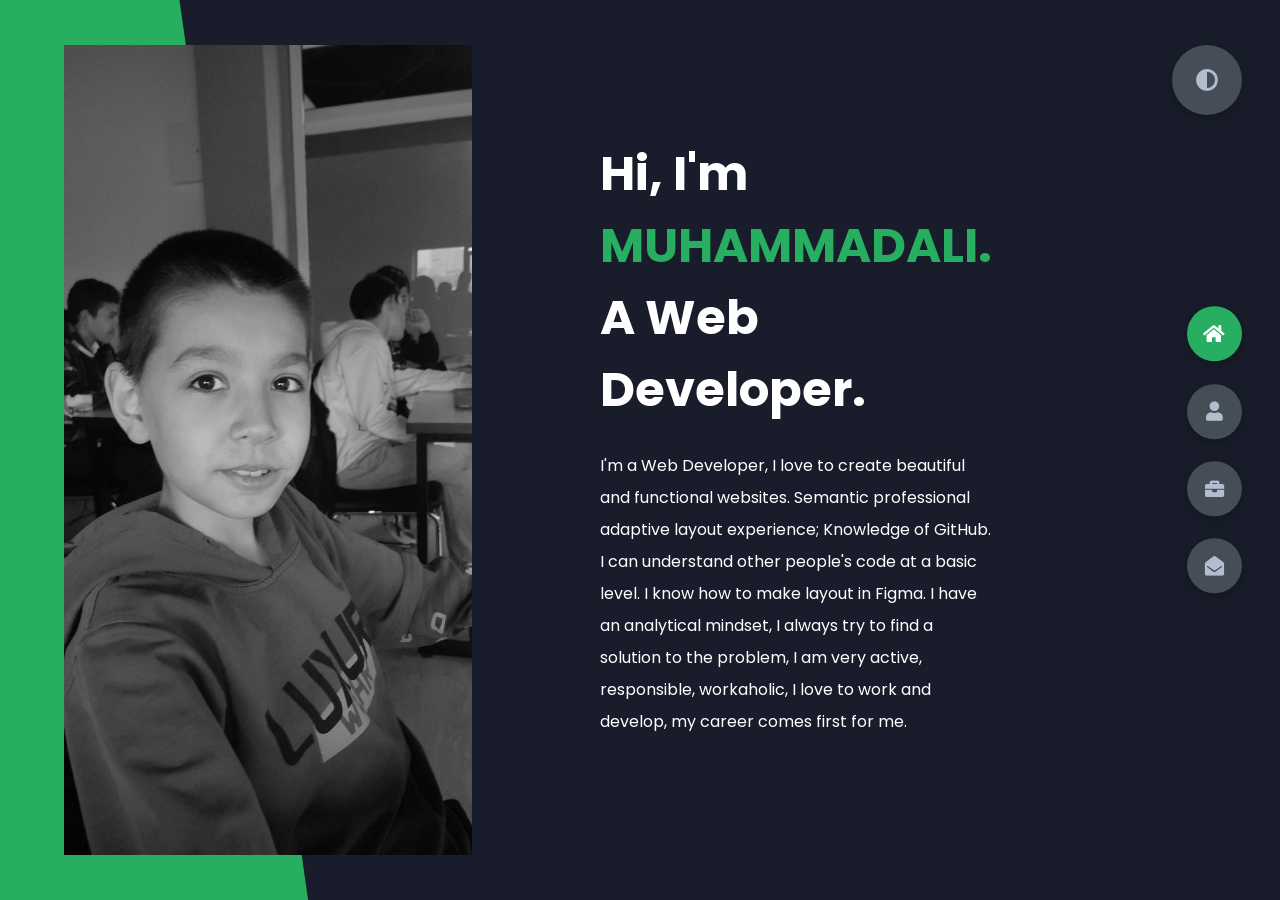
==== index.html @ 75245e11 "my project" ====
<!DOCTYPE html>
<html lang="en">
<head>
    <meta charset="UTF-8">
    <meta http-equiv="X-UA-Compatible" content="IE=edge">
    <meta name="viewport" content="width=device-width, initial-scale=1.0">
    <title>Portfolio</title>
    <link rel="stylesheet" href="styles/styles.css">
    <link rel="preconnect" href="https://fonts.googleapis.com">
    <link rel="preconnect" href="https://fonts.gstatic.com" crossorigin>
    <link rel="stylesheet" href="https://cdnjs.cloudflare.com/ajax/libs/font-awesome/5.15.4/css/all.min.css" integrity="sha512-1ycn6IcaQQ40/MKBW2W4Rhis/DbILU74C1vSrLJxCq57o941Ym01SwNsOMqvEBFlcgUa6xLiPY/NS5R+E6ztJQ==" crossorigin="anonymous" referrerpolicy="no-referrer" />
    <link href="https://fonts.googleapis.com/css2?family=Poppins:wght@400;500;600;700;800&display=swap" rel="stylesheet">
    <link rel="shortcut icon" href="[data-uri]" type="image/x-icon">
</head>
<body class="main-content">
    <header class="container header active" id="home">
        <div class="header-content">
            <div class="left-header">
                <div class="h-shape"></div>
                <div class="image">
                    <img src="./img/myphoto.jpg" alt="My Picture">
                </div>
            </div>
            <div class="right-header">
                <h1 class="name">
                    Hi, I'm <span>MUHAMMADALI.</span>
                    A Web Developer.
                </h1>
                <p>
                    I'm a Web Developer, I love to create beautiful and functional websites.
                    Semantic professional adaptive layout experience; Knowledge of GitHub. I can understand other people's code at a basic level. I know how to make layout in Figma. I have an analytical mindset, I always try to find a solution to the problem, I am very active, responsible, workaholic, I love to work and develop, my career comes first for me.
                </p>
                <!-- <div class="btn-con">
                    <a href="./pdf/Sunnatbek Yusupov CV.docx" class="main-btn">
                        <span class="btn-text">Download CV</span>
                        <span class="btn-icon"><i class="fas fa-download"></i></span>
                    </a>
                </div> -->
            </div>
        </div>
    </header>
    <main>
        <section class="container about" id="about">
            <div class="main-title">
                <h2>About <span>me</span><span class="bg-text">my stats</span></h2>
            </div>
            <div class="about-stats">
                <h4 class="stat-title">My Skills</h4>
                <div class="progress-bars">
                    <div class="progress-bar">
                        <p class="prog-title">html5</p>
                        <div class="progress-con">
                            <p class="prog-text">90%</p>
                            <div class="progress">
                                <span class="html"></span>
                            </div>
                        </div>
                    </div>
                    <div class="progress-bar">
                        <p class="prog-title">css</p>
                        <div class="progress-con">
                            <p class="prog-text">95%</p>
                            <div class="progress">
                                <span class="css"></span>
                            </div>
                        </div>
                    </div>
                    <div class="progress-bar">
                        <p class="prog-title">scss3</p>
                        <div class="progress-con">
                            <p class="prog-text">75%</p>
                            <div class="progress">
                                <span class="js"></span>
                            </div>
                        </div>
                    </div>
                    <div class="progress-bar">
                        <p class="prog-title">Tailwind</p>
                        <div class="progress-con">
                            <p class="prog-text">75%</p>
                            <div class="progress">
                                <span class="react"></span>
                            </div>
                        </div>
                    </div>
                    <div class="progress-bar">
                        <p class="prog-title">Bootstrap</p>
                        <div class="progress-con">
                            <p class="prog-text">87%</p>
                            <div class="progress">
                                <span class="node"></span>
                            </div>
                        </div>
                    </div>
                    <div class="progress-bar">
                        <p class="prog-title">JavaScript</p>
                        <div class="progress-con">
                            <p class="prog-text">70%</p>
                            <div class="progress">
                                <span class="python"></span>
                            </div>
                        </div>
                    </div>
                </div>
            </div>            
        </section>

        
        <section class="container" id="portfolio">
            <div class="main-title">
                <h2>My <span>Portfolio</span><span class="bg-text">My Work</span></h2>
            </div>
            <p class="port-text">
                Here is some of my work that I've done in various programming languages.
            </p>
            <div class="portfolios">
                <div class="portfolio-item">
                    <div class="image">
                        <img src="./img/Screenshot_1.png" alt="">
                    </div>
                    <div class="hover-items">
                        <h3>Project Source</h3>
                        <div class="icons">
                            <a href="https://github.com/Muhammadali522/1-lesson" class="icon" target="_blank">
                                <i class="fab fa-github"></i>
                            </a>
                            <a href="https://muhammadali522.github.io/1-lesson/" class="icon" target="_blank">
                                <i class="fab fa-chrome"></i>
                            </a>
                        </div>
                    </div>
                </div>
                <div class="portfolio-item">
                    <div class="image">
                        <img src="./img/Screenshot_2.png" alt="">
                    </div>
                    <div class="hover-items">
                        <h3>Project Source</h3>
                        <div class="icons">
                            <a href="https://github.com/Muhammadali522/2-lesson" class="icon" target="_blank">
                                <i class="fab fa-github"></i>
                            </a>
                            <a href="https://muhammadali522.github.io/2-lesson/" class="icon" target="_blank">
                                <i class="fab fa-chrome"></i>
                            </a>
                        </div>
                    </div>
                </div>
                <div class="portfolio-item">
                    <div class="image">
                        <img src="./img/Screenshot_3.png" alt="">
                    </div>
                    <div class="hover-items">
                        <h3>Project Source</h3>
                        <div class="icons">
                            <a href="https://github.com/Muhammadali522/4-lesson" class="icon" target="_blank">
                                <i class="fab fa-github"></i>
                            </a>
                            <a href="https://muhammadali522.github.io/4-lesson/" class="icon" target="_blank">
                                <i class="fab fa-chrome"></i>
                            </a>
                        </div>
                    </div>
                </div>
                <div class="portfolio-item">
                    <div class="image">
                        <img src="./img/Screenshot_4.png" alt="">
                    </div>
                    <div class="hover-items">
                        <h3>Project Source</h3>
                        <div class="icons">
                            <a href="https://github.com/Muhammadali522/6-lesson" class="icon" target="_blank">
                                <i class="fab fa-github"></i>
                            </a>
                            <a href="https://muhammadali522.github.io/6-lesson/" class="icon" target="_blank">
                                <i class="fab fa-chrome"></i>
                            </a>
                        </div>
                    </div>
                </div>
                <div class="portfolio-item">
                    <div class="image">
                        <img src="./img/Screenshot_5.png" alt="">
                    </div>
                    <div class="hover-items">
                        <h3>Project Source</h3>
                        <div class="icons">
                            <a href="https://github.com/Muhammadali522/7-lesson" class="icon" target="_blank">
                                <i class="fab fa-github"></i>
                            </a>
                            <a href="https://muhammadali522.github.io/7-lesson/" class="icon" target="_blank">
                                <i class="fab fa-chrome"></i>
                            </a>
                        </div>
                    </div>
                </div>
                <div class="portfolio-item">
                    <div class="image">
                        <img src="./img/Screenshot_6.png" alt="">
                    </div>
                    <div class="hover-items">
                        <h3>Project Source</h3>
                        <div class="icons">
                            <a href="https://github.com/muhammadali522/8-lesson" class="icon" target="_blank">
                                <i class="fab fa-github"></i>
                            </a>
                            <a href="https://muhammadali522.github.io/8-lesson/" class="icon" target="_blank">
                                <i class="fab fa-chrome"></i>
                            </a>
                        </div>
                    </div>
                </div>
                <div class="portfolio-item">
                    <div class="image">
                        <img src="./img/Screenshot_7.png" alt="">
                    </div>
                    <div class="hover-items">
                        <h3>Project Source</h3>
                        <div class="icons">
                            <a href="https://github.com/muhammadali522/9-lesson" class="icon" target="_blank">
                                <i class="fab fa-github"></i>
                            </a>
                            <a href="https://muhammadali522.github.io/9-lesson/" class="icon" target="_blank">
                                <i class="fab fa-chrome"></i>
                            </a>
                        </div>
                    </div>
                </div>
                <div class="portfolio-item">
                    <div class="image">
                        <img src="./img/Screenshot_8.png" alt="">
                    </div>
                    <div class="hover-items">
                        <h3>Project Source</h3>
                        <div class="icons">
                            <a href="https://github.com/muhammadali522/11-lesson" class="icon" target="_blank">
                                <i class="fab fa-github"></i>
                            </a>
                            <a href="https://muhammadali522.github.io/11-lesson/" class="icon" target="_blank">
                                <i class="fab fa-chrome"></i>
                            </a>
                        </div>
                    </div>
                </div>
                <div class="portfolio-item">
                    <div class="image">
                        <img src="./img/Screenshot_9.png" alt="">
                    </div>
                    <div class="hover-items">
                        <h3>Project Source</h3>
                        <div class="icons">
                            <a href="https://github.com/muhammadali522/2.3--lesson" class="icon" target="_blank">
                                <i class="fab fa-github"></i>
                            </a>
                            <a href="https://muhammadali522.github.io/2.3--lesson/" class="icon" target="_blank">
                                <i class="fab fa-chrome"></i>
                            </a>
                        </div>
                    </div>
                </div>
                <div class="portfolio-item">
                    <div class="image">
                        <img src="img/Screenshot_10.png" alt="">
                    </div>
                    <div class="hover-items">
                        <h3>Project Source</h3>
                        <div class="icons">
                            <a href="https://github.com/muhammadali522/2.4-lesson" class="icon" target="_blank">
                                <i class="fab fa-github"></i>
                            </a>
                            <a href="https://muhammadali522.github.io/2.4-lesson/" class="icon" target="_blank">
                                <i class="fab fa-chrome"></i>
                            </a>
                        </div>
                    </div>
                </div>
                
                <div class="portfolio-item">
                    <div class="image">
                        <img src="./img/Screenshot_11.png" alt="">
                    </div>
                    <div class="hover-items">
                        <h3>Project Source</h3>
                        <div class="icons">
                            <a href="https://github.com/muhammadali522/2.7-lesson" class="icon" target="_blank">
                                <i class="fab fa-github"></i>
                            </a>
                            <a href="https://muhammadali522.github.io/2.7-lesson/" class="icon" target="_blank">
                                <i class="fab fa-chrome"></i>
                            </a>
                        </div>
                    </div>
                </div>
                
                <div class="portfolio-item">
                    <div class="image">
                        <img src="./img/Screenshot_12.png" alt="">
                    </div>
                    <div class="hover-items">
                        <h3>Project Source</h3>
                        <div class="icons">
                            <a href="https://github.com/muhammadali522/2.9-lesson" class="icon" target="_blank">
                                <i class="fab fa-github"></i>
                            </a>
                            <a href="https://muhammadali522.github.io/2.9-lesson/" class="icon" target="_blank">
                                <i class="fab fa-chrome"></i>
                            </a>
                        </div>
                    </div>
                </div>
                
                <div class="portfolio-item">
                    <div class="image">
                        <img src="./img/Screenshot_13.png" alt="">
                    </div>
                    <div class="hover-items">
                        <h3>Project Source</h3>
                        <div class="icons">
                            <a href="https://github.com/muhammadali522/2.11-lesson" class="icon" target="_blank">
                                <i class="fab fa-github"></i>
                            </a>
                            <a href="https://muhammadali522.github.io/2.11-lesson/" class="icon" target="_blank">
                                <i class="fab fa-chrome"></i>
                            </a>
                        </div>
                    </div>
                </div>
                
                <div class="portfolio-item">
                    <div class="image">
                        <img src="./img/Screenshot_14.png" alt="">
                    </div>
                    <div class="hover-items">
                        <h3>Project Source</h3>
                        <div class="icons">
                            <a href="https://github.com/BotirovAli15/1-vazifa" class="icon" target="_blank">
                                <i class="fab fa-github"></i>
                            </a>
                            <a href="https://botirovali15.github.io/1-vazifa/" class="icon" target="_blank">
                                <i class="fab fa-chrome"></i>
                            </a>
                        </div>
                    </div>
                </div> 

                <div class="portfolio-item">
                    <div class="image">
                        <img src="./img/Screenshot_15.png" alt="">
                    </div>
                    <div class="hover-items">
                        <h3>Project Source</h3>
                        <div class="icons">
                            <a href="https://github.com/BotirovAli15/2-vazifa" class="icon" target="_blank">
                                <i class="fab fa-github"></i>
                            </a>
                            <a href="https://botirovali15.github.io/2-vazifa/" class="icon" target="_blank">
                                <i class="fab fa-chrome"></i>
                            </a>
                        </div>
                    </div>
                </div> 

                <div class="portfolio-item">
                    <div class="image">
                        <img src="./img/Screenshot_16.png" alt="">
                    </div>
                    <div class="hover-items">
                        <h3>Project Source</h3>
                        <div class="icons">
                            <a href="https://github.com/BotirovAli15/3-vazifa" class="icon" target="_blank">
                                <i class="fab fa-github"></i>
                            </a>
                            <a href="https://botirovali15.github.io/3-vazifa/" class="icon" target="_blank">
                                <i class="fab fa-chrome"></i>
                            </a>
                        </div>
                    </div>
                </div> 

                <div class="portfolio-item">
                    <div class="image">
                        <img src="./img/Screenshot_17.png" alt="">
                    </div>
                    <div class="hover-items">
                        <h3>Project Source</h3>
                        <div class="icons">
                            <a href="https://github.com/BotirovAli15/4-vazifa" class="icon" target="_blank">
                                <i class="fab fa-github"></i>
                            </a>
                            <a href="https://botirovali15.github.io/4-vazifa/" class="icon" target="_blank">
                                <i class="fab fa-chrome"></i>
                            </a>
                        </div>
                    </div>
                </div> 

                <div class="portfolio-item">
                    <div class="image">
                        <img src="./img/Screenshot_18.png" alt="">
                    </div>
                    <div class="hover-items">
                        <h3>Project Source</h3>
                        <div class="icons">
                            <a href="https://github.com/BotirovAli15/5-vazifa" class="icon" target="_blank">
                                <i class="fab fa-github"></i>
                            </a>
                            <a href="https://botirovali15.github.io/5-vazifa/" class="icon" target="_blank">
                                <i class="fab fa-chrome"></i>
                            </a>
                        </div>
                    </div>
                </div> 

                <div class="portfolio-item">
                    <div class="image">
                        <img src="./img/Screenshot_19.png" alt="">
                    </div>
                    <div class="hover-items">
                        <h3>Project Source</h3>
                        <div class="icons">
                            <a href="https://github.com/BotirovAli15/6-vazifa" class="icon" target="_blank">
                                <i class="fab fa-github"></i>
                            </a>
                            <a href="https://botirovali15.github.io/6-vazifa/" class="icon" target="_blank">
                                <i class="fab fa-chrome"></i>
                            </a>
                        </div>
                    </div>
                </div> 

                <div class="portfolio-item">
                    <div class="image">
                        <img src="./img/Screenshot_20.png" alt="">
                    </div>
                    <div class="hover-items">
                        <h3>Project Source</h3>
                        <div class="icons">
                            <a href="https://github.com/BotirovAli15/7-vazifa" class="icon" target="_blank">
                                <i class="fab fa-github"></i>
                            </a>
                            <a href="https://botirovali15.github.io/7-vazifa/" class="icon" target="_blank">
                                <i class="fab fa-chrome"></i>
                            </a>
                        </div>
                    </div>
                </div> 

                <div class="portfolio-item">
                    <div class="image">
                        <img src="./img/Screenshot_21.png" alt="">
                    </div>
                    <div class="hover-items">
                        <h3>Project Source</h3>
                        <div class="icons">
                            <a href="https://github.com/BotirovAli15/8-vazifa" class="icon" target="_blank">
                                <i class="fab fa-github"></i>
                            </a>
                            <a href="https://botirovali15.github.io/8-vazifa/" class="icon" target="_blank">
                                <i class="fab fa-chrome"></i>
                            </a>
                        </div>
                    </div>
                </div> 

                <div class="portfolio-item">
                    <div class="image">
                        <img src="./img/Screenshot_22.png" alt="">
                    </div>
                    <div class="hover-items">
                        <h3>Project Source</h3>
                        <div class="icons">
                            <a href="https://github.com/BotirovAli15/9-vazifa" class="icon" target="_blank">
                                <i class="fab fa-github"></i>
                            </a>
                            <a href="https://botirovali15.github.io/9-vazifa/" class="icon" target="_blank">
                                <i class="fab fa-chrome"></i>
                            </a>
                        </div>
                    </div>
                </div> 

                <div class="portfolio-item">
                    <div class="image">
                        <img src="./img/Screenshot_23.png" alt="">
                    </div>
                    <div class="hover-items">
                        <h3>Project Source</h3>
                        <div class="icons">
                            <a href="https://github.com/BotirovAli15/10-vazifa" class="icon" target="_blank">
                                <i class="fab fa-github"></i>
                            </a>
                            <a href="https://botirovali15.github.io/10-vazifa/" class="icon" target="_blank">
                                <i class="fab fa-chrome"></i>
                            </a>
                        </div>
                    </div>
                </div> 

                <div class="portfolio-item">
                    <div class="image">
                        <img src="./img/Screenshot_24.png" alt="">
                    </div>
                    <div class="hover-items">
                        <h3>Project Source</h3>
                        <div class="icons">
                            <a href="https://github.com/BotirovAli15/11-vazifa" class="icon" target="_blank">
                                <i class="fab fa-github"></i>
                            </a>
                            <a href="https://botirovali15.github.io/11-vazifa/" class="icon" target="_blank">
                                <i class="fab fa-chrome"></i>
                            </a>
                        </div>
                    </div>
                </div> 

                <div class="portfolio-item">
                    <div class="image">
                        <img src="./img/Screenshot_25.png" alt="">
                    </div>
                    <div class="hover-items">
                        <h3>Project Source</h3>
                        <div class="icons">
                            <a href="https://github.com/BotirovAli15/12-vazifa" class="icon" target="_blank">
                                <i class="fab fa-github"></i>
                            </a>
                            <a href="https://botirovali15.github.io/12-vazifa/" class="icon" target="_blank">
                                <i class="fab fa-chrome"></i>
                            </a>
                        </div>
                    </div>
                </div> 

                <div class="portfolio-item">
                    <div class="image">
                        <img src="./img/Screenshot_26.png" alt="">
                    </div>
                    <div class="hover-items">
                        <h3>Project Source</h3>
                        <div class="icons">
                            <a href="https://github.com/BotirovAli15/13-vazifa" class="icon" target="_blank">
                                <i class="fab fa-github"></i>
                            </a>
                            <a href="https://botirovali15.github.io/13-vazifa/" class="icon" target="_blank">
                                <i class="fab fa-chrome"></i>
                            </a>
                        </div>
                    </div>
                </div> 

                <div class="portfolio-item">
                    <div class="image">
                        <img src="./img/Screenshot_27.png" alt="">
                    </div>
                    <div class="hover-items">
                        <h3>Project Source</h3>
                        <div class="icons">
                            <a href="https://github.com/BotirovAli15/14-vazifa" class="icon" target="_blank">
                                <i class="fab fa-github"></i>
                            </a>
                            <a href="https://botirovali15.github.io/14-vazifa/" class="icon" target="_blank">
                                <i class="fab fa-chrome"></i>
                            </a>
                        </div>
                    </div>
                </div> 

                <div class="portfolio-item">
                    <div class="image">
                        <img src="./img/Screenshot_28.png" alt="">
                    </div>
                    <div class="hover-items">
                        <h3>Project Source</h3>
                        <div class="icons">
                            <a href="https://github.com/Muhammadali522/my-portfolio" class="icon" target="_blank">
                                <i class="fab fa-github"></i>
                            </a>
                            <a href="https://Muhammadali522.github.io/my-portfolio/" class="icon" target="_blank">
                                <i class="fab fa-chrome"></i>
                            </a>
                        </div>
                    </div>
                </div> 
                
                <!-- <div class="portfolio-item">
                    <div class="image">
                        <img src="./img/Screenshot_14.png" alt="">
                    </div>
                    <div class="hover-items">
                        <h3>Project Source</h3>
                        <div class="icons">
                            <a href="https://github.com/BotirovAli15/1-vazifa" class="icon" target="_blank">
                                <i class="fab fa-github"></i>
                            </a>
                            <a href="https://botirovali15.github.io/1-vazifa/" class="icon" target="_blank">
                                <i class="fab fa-chrome"></i>
                            </a>
                        </div>
                    </div>
                </div> -->
                
            </div>
        </section>
        
        <section class="container contact" id="contact">
            <div class="contact-container">
                <div class="main-title margin-conttact">
                    <h2>Contact <span>Me</span><span class="bg-text"></span></h2>
                </div>
                <div class="contact-content-con">
                    <div class="left-contact">
                        <h4>Contact me here</h4>
                        <!-- <p>
                            Lorem ipsum dolor sit amet consectetur adipisicing elit. 
                            In, laborum numquam? Quam excepturi perspiciatis quas quasi.
                        </p> -->
                        <div class="contact-info">
                            <div class="contact-item">
                                <div class="icon">
                                    <i class="fas fa-map-marker-alt"></i>
                                    <span>Location</span>
                                </div>
                                <a class="infor-hovers" href="https://maps.app.goo.gl/4VWkxbUds1mUVaJv6" target="_blank">
                                    : Tashkent , Uzbekistan
                                </a>
                            </div>
                            <div class="contact-item">
                                <div class="icon">
                                    <i class="fas fa-envelope"></i>
                                    <span>Email</span>
                                </div>
                                <p>
                                    <a class="infor-hovers" href="mailto:muhammadaliakmal522@gmail.com" target="_blank">: muhammadaliakmal522</a>
                                </p>
                            </div>
                            <div class="contact-item">
                                <div class="icon">
                                    <i class="fas fa-user-graduate"></i>
                                    <span>Education</span>
                                </div>
                                <p>
                                    <a  class="infor-hovers" href="https://marsit.uz/" target="_blank">: Mars IT School </a>
                                </p>
                            </div>
                            <div class="contact-item">
                                <div class="icon">
                                    <i class="fas fa-user-graduate"></i>
                                    <span>Mobile Number</span>
                                </div>
                                <p>
                                    <a  class="infor-hovers" href="tel:+998950057404" target="_blank">: +998 95 005-74-04</a>
                                </p>
                            </div>
                            <div class="contact-item">
                                <div class="icon">
                                    <i class="fas fa-globe-africa"></i>
                                    <span>Languages</span>
                                </div>
                                <p>
                                    <span>: Uzbek , English, Russian</span>
                                </p>
                            </div>
                        </div>
                        <div class="contact-icons">
                            <div class="contact-icon">
                                <a href="https://t.me/BotirovAli15" target="blank">
                                    <i class="fab fa-telegram"></i>
                                </a>
                                <a href="https://github.com/Muhammadali522" target="blank">
                                    <i class="fab fa-github"></i>
                                </a>
                                <a href="https://github.com/BotirovAli15" target="blank">
                                    <i class="fab fa-github"></i>
                                </a>
                            </div>
                        </div>
                    </div>
                    <div class="right-contact">
                        <form action="" class="contact-form">
                            <div class="input-control i-c-2">
                                <input type="text" required placeholder="YOUR NAME">
                                <input type="email" required placeholder="YOUR EMAIL">
                            </div>
                            <div class="input-control">
                                <input type="text" required placeholder="ENTER SUBJECT">
                            </div>
                            <div class="input-control">
                                <textarea name="" id="" cols="15" rows="8" placeholder="Message Here..."></textarea>
                            </div>
                            <!-- <div class="submit-btn">
                                <a href="./pdf/Sunnatbek Yusupov CV.docx" class="main-btn">
                                    <span class="btn-text">Download CV</span>
                                    <span class="btn-icon"><i class="fas fa-download"></i></span>
                                </a>
                            </div> -->
                            
                        </form>
                    </div>
                </div>
            </div>
        </section>
    </main>
    
    
    <footer>
        <div class="controls">
            <div class="control active-btn" data-id="home" >
                <i class="fas fa-home"></i>
            </div>
            <div class="control" data-id="about">
                <i class="fas fa-user"></i>
            </div>
            <div class="control" data-id="portfolio">
                <i class="fas fa-briefcase"></i>
            </div>
            <div class="control" data-id="contact">
                <i class="fas fa-envelope-open"></i>
            </div>
        </div>
        <div class="theme-btn">
            <i class="fas fa-adjust"></i>
        </div>
    </footer>
    
    <script src="app.js"></script>
</body>
</html>
---- styles/styles.css ----
* {
  margin: 0;
  padding: 0;
  box-sizing: border-box;
  list-style: none;
}

:root {
  --color-primary: #191d2b;
  --color-secondary: #27AE60;
  --color-white: #FFFFFF;
  --color-black: #000;
  --color-grey0: #f8f8f8;
  --color-grey-1: #dbe1e8;
  --color-grey-2: #b2becd;
  --color-grey-3: #6c7983;
  --color-grey-4: #454e56;
  --color-grey-5: #2a2e35;
  --color-grey-6: #12181b;
  --br-sm-2: 14px;
  --box-shadow-1: 0 3px 15px rgba(0,0,0,.3);
}

.light-mode {
  --color-primary: #FFFFFF;
  --color-secondary: #F56692;
  --color-white: #454e56;
  --color-black: #000;
  --color-grey0: #f8f8f8;
  --color-grey-1: #6c7983;
  --color-grey-2: #6c7983;
  --color-grey-3: #6c7983;
  --color-grey-4: #454e56;
  --color-grey-5: #f8f8f8;
  --color-grey-6: #12181b;
}

body {
  background-color: var(--color-primary);
  font-family: "Poppins", sans-serif;
  font-size: 16px;
  color: var(--color-white);
  transition: all 0.4s ease-in-out;
}

a {
  display: inline-block;
  text-decoration: none;
  color: inherit;
  font-family: inherit;
}

header {
  min-height: 100vh;
  color: var(--color-white);
  overflow: hidden;
  padding: 0 !important;
}

section {
  min-height: 100vh;
  width: 100%;
  position: absolute;
  left: 0;
  top: 0;
  padding: 3rem 18rem;
}

.container {
  display: none;
  transform: translateY(-100%) scale(0);
  transition: all 0.4s ease-in-out;
  background-color: var(--color-primary);
}

.active {
  display: block;
  animation: appear 1s ease-in-out;
  transform: translateY(0) scaleY(1);
}
@keyframes appear {
  0% {
    transform: translateY(-100%) scaleY(0);
  }
  100% {
    transform: translateY(0) scaleY(1);
  }
}

.controls {
  position: fixed;
  z-index: 10;
  top: 50%;
  right: 3%;
  display: flex;
  flex-direction: column;
  align-items: center;
  justify-content: center;
  transform: translateY(-50%);
}
.controls .control {
  padding: 1rem;
  cursor: pointer;
  background-color: var(--color-grey-4);
  width: 55px;
  height: 55px;
  border-radius: 50%;
  display: flex;
  justify-content: center;
  align-items: center;
  margin: 0.7rem 0;
  box-shadow: var(--box-shadow-1);
}
.controls .control i {
  font-size: 1.2rem;
  color: var(--color-grey-2);
  pointer-events: none;
}
.controls .active-btn {
  background-color: var(--color-secondary);
  transition: all 0.4s ease-in-out;
}
.controls .active-btn i {
  color: var(--color-white);
}

.theme-btn {
  top: 5%;
  right: 3%;
  width: 70px;
  height: 70px;
  border-radius: 50%;
  background-color: var(--color-grey-4);
  cursor: pointer;
  position: fixed;
  display: flex;
  justify-content: center;
  align-items: center;
  box-shadow: 0 3px 15px rgba(0, 0, 0, 0.3);
  transition: all 0.1s ease-in-out;
}
.theme-btn:active {
  transform: translateY(-3px);
}
.theme-btn i {
  font-size: 1.4rem;
  color: var(--color-grey-2);
  pointer-events: none;
}

/*Header-content*/
.header-content {
  display: grid;
  grid-template-columns: repeat(2, 1fr);
  min-height: 100vh;
}
.header-content .left-header {
  display: flex;
  align-items: center;
  position: relative;
}
.header-content .left-header .h-shape {
  transition: all 0.4s ease-in-out;
  width: 65%;
  height: 100%;
  background-color: var(--color-secondary);
  position: absolute;
  left: 0;
  top: 0;
  z-index: -1;
  -webkit-clip-path: polygon(0 0, 46% 0, 79% 100%, 0% 100%);
          clip-path: polygon(0 0, 46% 0, 79% 100%, 0% 100%);
}
.header-content .left-header .image {
  border-radius: var(--br-sm-2);
  height: 90%;
  width: 68%;
  margin-left: 4rem;
  background-color: var(--color-black);
  transition: all 0.4s ease-in-out;
}
.header-content .left-header .image img {
  width: 100%;
  height: 100%;
  -o-object-fit: cover;
     object-fit: cover;
  transition: all 0.4s ease-in-out;
  filter: grayscale(100%);
}
.header-content .left-header .image img:hover {
  filter: grayscale(0);
}
.header-content .right-header {
  display: flex;
  flex-direction: column;
  justify-content: center;
  padding-right: 18rem;
}
.header-content .right-header .name {
  font-size: 3rem;
}
.header-content .right-header .name span {
  color: var(--color-secondary);
}
.header-content .right-header p {
  margin: 1.5rem 0;
  line-height: 2rem;
}

/*About*/
.about-container {
  display: grid;
  grid-template-columns: repeat(2, 1fr);
  padding-top: 3.5rem;
  padding-bottom: 5rem;
}
.about-container .right-about {
  display: grid;
  grid-template-columns: repeat(2, 1fr);
  grid-gap: 2rem;
}
.about-container .right-about .about-item {
  border: 1px solid var(--color-grey-5);
  border-radius: 5px;
  transition: all 0.4s ease-in-out;
  box-shadow: 1px 2px 15px rgba(0, 0, 0, 0.1);
}
.about-container .right-about .about-item:hover {
  cursor: default;
  transform: translateY(-5px);
  border: 1px solid var(--color-secondary);
  box-shadow: 1px 4px 15px rgba(0, 0, 0, 0.32);
}
.about-container .right-about .about-item .abt-text {
  padding: 1.5rem;
  display: flex;
  flex-direction: column;
}
.about-container .right-about .about-item .abt-text .large-text {
  font-size: 3rem;
  font-weight: 700;
  color: var(--color-secondary);
}
.about-container .right-about .about-item .abt-text .small-text {
  padding-left: 3rem;
  position: relative;
  text-transform: uppercase;
  font-size: 1.2rem;
  color: var(--color-grey-1);
  letter-spacing: 2px;
}
.about-container .right-about .about-item .abt-text .small-text::before {
  content: "";
  position: absolute;
  left: 0;
  top: 15px;
  width: 2rem;
  height: 2px;
  background-color: var(--color-grey-5);
}
.about-container .left-about {
  padding-right: 5rem;
}
.about-container .left-about p {
  line-height: 2rem;
  padding: 1rem;
  color: var(--color-grey-1);
}
.about-container .left-about h4 {
  font-size: 2rem;
  text-transform: uppercase;
}

.about-stats {
  padding-bottom: 4rem;
}
.about-stats .progress-bars {
  display: grid;
  grid-template-columns: repeat(2, 1fr);
  grid-gap: 2rem;
}
.about-stats .progress-bars .progress-bar {
  display: flex;
  flex-direction: column;
}
.about-stats .progress-bars .progress-bar .prog-title {
  text-transform: uppercase;
  font-weight: 500;
}
.about-stats .progress-bars .progress-bar .progress-con {
  display: flex;
  align-items: center;
}
.about-stats .progress-bars .progress-bar .progress-con .prog-text {
  color: var(--color-grey-2);
}
.about-stats .progress-bars .progress-bar .progress-con .progress {
  width: 100%;
  height: 0.45rem;
  background-color: var(--color-grey-4);
  margin-left: 1rem;
  position: relative;
}
.about-stats .progress-bars .progress-bar .progress-con .progress span {
  position: absolute;
  top: 0;
  left: 0;
  height: 100%;
  background-color: var(--color-secondary);
  transition: all 0.4s ease-in-out;
  width: 60%;
}
.about-stats .progress-bars .progress-bar .progress-con .progress .html {
  width: 80%;
}
.about-stats .progress-bars .progress-bar .progress-con .progress .css {
  width: 95%;
}
.about-stats .progress-bars .progress-bar .progress-con .progress .js {
  width: 75%;
}
.about-stats .progress-bars .progress-bar .progress-con .progress .react {
  width: 60%;
}
.about-stats .progress-bars .progress-bar .progress-con .progress .node {
  width: 87%;
}
.about-stats .progress-bars .progress-bar .progress-con .progress .python {
  width: 70%;
}

.stat-title {
  text-transform: uppercase;
  font-size: 1.4rem;
  text-align: center;
  padding: 3.5rem 0;
  position: relative;
}
.stat-title::before {
  content: "";
  position: absolute;
  left: 50%;
  top: 0;
  width: 40%;
  height: 1px;
  background-color: var(--color-grey-5);
  transform: translateX(-50%);
}

/*Timeline*/
.timeline {
  display: grid;
  grid-template-columns: repeat(2, 1fr);
  grid-gap: 2rem;
  padding-bottom: 3rem;
}
.timeline .timeline-item {
  position: relative;
  padding-left: 3rem;
  border-left: 1px solid var(--color-grey-5);
}
.timeline .timeline-item .tl-icon {
  position: absolute;
  left: -27px;
  top: 0;
  background-color: var(--color-secondary);
  width: 50px;
  height: 50px;
  border-radius: 50%;
  display: flex;
  align-items: center;
  justify-content: center;
}
.timeline .timeline-item .tl-icon i {
  font-size: 1.3rem;
}
.timeline .timeline-item .tl-duration {
  padding: 0.2rem 0.6rem;
  background-color: var(--color-grey-5);
  border-radius: 15px;
  display: inline-block;
  font-size: 0.8rem;
  text-transform: uppercase;
  font-weight: 500;
}
.timeline .timeline-item h5 {
  padding: 1rem 0;
  text-transform: uppercase;
  font-size: 1.3rem;
  font-weight: 600;
}
.timeline .timeline-item h5 span {
  color: var(--color-grey-2);
  font-weight: 500;
  font-size: 1.2rem;
}
.timeline .timeline-item p {
  color: var(--color-grey-2);
}

.port-text {
  font-weight: 900;
  color: var(--color-secondary);
  padding: 2rem 0;
  text-align: center;
}

.portfolios {
  display: grid;
  grid-template-columns: repeat(3, 1fr);
  grid-gap: 2rem;
  margin-top: 3rem;
}
.portfolios .portfolio-item {
  position: relative;
  border-radius: 15px;
}
.portfolios .portfolio-item img {
  width: 100%;
  height: 145px;
  -o-object-fit: cover;
     object-fit: cover;
  border-radius: 15px;
}
.portfolios .portfolio-item .hover-items {
  width: 100%;
  height: 100%;
  -webkit-backdrop-filter: blur(20px);
          backdrop-filter: blur(20px);
  position: absolute;
  left: 0;
  top: 0;
  border-radius: 15px;
  display: flex;
  justify-content: center;
  align-items: center;
  flex-direction: column;
  opacity: 0;
  transform: scale(0);
  transition: all 0.4s ease-in-out;
}
.portfolios .portfolio-item .hover-items h3 {
  font-size: 1.5rem;
  color: var(--color-white);
  margin-bottom: 1.5rem;
}
.portfolios .portfolio-item .hover-items .icons {
  display: flex;
  justify-content: center;
  align-items: center;
}
.portfolios .portfolio-item .hover-items .icons .icon {
  background-color: var(--color-primary);
  border-radius: 50%;
  width: 50px;
  height: 50px;
  display: flex;
  align-items: center;
  justify-content: center;
  margin: 0 1rem;
  cursor: pointer;
  transition: all 0.4s ease-in-out;
}
.portfolios .portfolio-item .hover-items .icons .icon i {
  font-size: 1.5rem;
  color: var(--color-white);
  margin: 0 1rem;
}
.portfolios .portfolio-item .hover-items .icons .icon:hover {
  background-color: var(--color-white);
}
.portfolios .portfolio-item .hover-items .icons .icon:hover i {
  color: var(--color-primary);
}

.portfolio-item:hover .hover-items {
  opacity: 1;
  transform: scale(1);
}

.blogs {
  display: grid;
  grid-template-columns: repeat(3, 1fr);
  grid-gap: 2rem;
  margin-top: 3rem;
}
.blogs .blog {
  position: relative;
  background-color: var(--color-grey-5);
  border-radius: 5px;
  box-shadow: 1px 1px 20px rgba(0, 0, 0, 0.1);
  transition: all 0.4s ease-in-out;
}
.blogs .blog:hover {
  box-shadow: 1px 1px 20px rgba(0, 0, 0, 0.3);
  transform: translateY(-5px);
  transition: all 0.4s ease-in-out;
}
.blogs .blog:hover img {
  filter: grayscale(0);
  transform: scale(1.1);
  box-shadow: 0px 4px 15px rgba(0, 0, 0, 0.8);
}
.blogs .blog img {
  width: 100%;
  height: 300px;
  -o-object-fit: cover;
     object-fit: cover;
  border-top-left-radius: 5px;
  border-top-right-radius: 5px;
  filter: grayscale(100%);
  transition: all 0.4s ease-in-out;
}
.blogs .blog .blog-text {
  margin-top: -7px;
  padding: 1.1rem;
  border-top: 8px solid var(--color-secondary);
}
.blogs .blog .blog-text h4 {
  font-size: 1.5rem;
  margin-bottom: 0.7rem;
  transition: all 0.4s ease-in-out;
  cursor: pointer;
}
.blogs .blog .blog-text h4:hover {
  color: var(--color-secondary);
}
.blogs .blog .blog-text p {
  color: var(--color-grey-2);
  line-height: 2rem;
  padding-bottom: 1rem;
}

.contact-content-con {
  display: flex;
  padding-top: 3.5rem;
}
.contact-content-con .left-contact {
  flex: 2;
}
.contact-content-con .left-contact h4 {
  margin-top: 1rem;
  font-size: 2rem;
  text-transform: uppercase;
}
.contact-content-con .left-contact p {
  margin: 1rem 0;
  line-height: 2rem;
}
.contact-content-con .left-contact .contact-info .contact-item {
  display: flex;
  align-items: center;
  justify-content: space-between;
}
.contact-content-con .left-contact .contact-info .contact-item p {
  margin: 0.3rem 0 !important;
  padding: 0 !important;
}
.contact-content-con .left-contact .contact-info .contact-item .icon {
  display: grid;
  grid-template-columns: 40px 1fr;
}
.contact-content-con .left-contact .contact-info .contact-item .icon i {
  display: flex;
  align-items: center;
  font-size: 1.3rem;
}
.contact-content-con .left-contact .contact-icon {
  display: flex;
  margin-top: 2rem;
}
.contact-content-con .left-contact .contact-icon a {
  display: flex;
  align-items: center;
  color: var(--color-white);
  background-color: var(--color-grey-5);
  cursor: pointer;
  justify-content: center;
  width: 50px;
  height: 50px;
  border-radius: 50%;
  margin: 0 0.4rem;
  transition: all 0.4s ease-in-out;
}
.contact-content-con .left-contact .contact-icon a:hover {
  background-color: var(--color-secondary);
}
.contact-content-con .left-contact .contact-icon a:hover i {
  color: var(--color-primary);
}
.contact-content-con .left-contact .contact-icon a i {
  display: flex;
  align-items: center;
  justify-content: center;
  font-size: 1.3rem;
}
.contact-content-con .right-contact {
  flex: 3;
  margin-left: 3rem;
}
.contact-content-con .right-contact .input-control {
  margin: 1.5rem 0;
}
.contact-content-con .right-contact .input-control input, .contact-content-con .right-contact .input-control textarea {
  border-radius: 30px;
  font-weight: inherit;
  font-size: inherit;
  font-family: inherit;
  padding: 0.8rem 1.1rem;
  outline: none;
  border: none;
  background-color: var(--color-grey-5);
  width: 100%;
  color: var(--color-white);
  resize: none;
}
.contact-content-con .right-contact .i-c-2 {
  display: flex;
}
.contact-content-con .right-contact .i-c-2 :last-child {
  margin-left: 1.5rem;
}
.contact-content-con .right-contact .submit-btn {
  display: flex;
  justify-content: flex-start;
}

/*Independed components*/
.btn-con {
  display: flex;
  align-self: flex-start;
}

.main-btn {
  border-radius: 30px;
  color: inherit;
  font-weight: 600;
  position: relative;
  border: 1px solid var(--color-secondary);
  display: flex;
  align-self: flex-start;
  align-items: center;
  overflow: hidden;
}
.main-btn .btn-text {
  padding: 0 2rem;
}
.main-btn .btn-icon {
  background-color: var(--color-secondary);
  display: flex;
  align-items: center;
  justify-content: center;
  border-radius: 50%;
  padding: 1rem;
}
.main-btn::before {
  content: "";
  position: absolute;
  top: 0;
  right: 0;
  transform: translateX(100%);
  transition: all 0.4s ease-out;
  z-index: -1;
}
.main-btn:hover {
  transition: all 0.4s ease-out;
}
.main-btn:hover::before {
  width: 100%;
  height: 100%;
  background-color: var(--color-secondary);
  transform: translateX(0);
  transition: all 0.4s ease-out;
}

.infor-hovers:hover {
  color: #27AE60;
  transition: 0.3s ease;
  font-weight: 600;
}

.main-title {
  text-align: center;
  margin: 60px 0;
}
.main-title h2 {
  position: relative;
  text-transform: uppercase;
  font-size: 4rem;
  font-weight: 700;
}
.main-title h2 span {
  color: var(--color-secondary);
}
.main-title h2 .bg-text {
  position: absolute;
  top: 50%;
  left: 50%;
  color: var(--color-grey-5);
  transition: all 0.4s ease-in-out;
  z-index: -1;
  transform: translate(-50%, -50%);
  font-weight: 800;
  font-size: 6.3rem;
}

.margin-conttact {
  margin: 0;
}

div#carousel {
  perspective: 1200px;
  background: #100000;
  padding-top: 10%;
  font-size: 0;
  margin-bottom: 3rem;
  overflow: hidden;
}

figure#spinner {
  transform-style: preserve-3d;
  height: 300px;
  transform-origin: 50% 50% -500px;
  transition: 1s;
}

figure#spinner img {
  width: 40%;
  max-width: 425px;
  position: absolute;
  left: 30%;
  transform-origin: 50% 50% -500px;
  outline: 1px solid transparent;
}

figure#spinner img:nth-child(1) {
  transform: rotateY(0deg);
}

figure#spinner img:nth-child(2) {
  transform: rotateY(-45deg);
}

figure#spinner img:nth-child(3) {
  transform: rotateY(-90deg);
}

figure#spinner img:nth-child(4) {
  transform: rotateY(-135deg);
}

figure#spinner img:nth-child(5) {
  transform: rotateY(-180deg);
}

figure#spinner img:nth-child(6) {
  transform: rotateY(-225deg);
}

figure#spinner img:nth-child(7) {
  transform: rotateY(-270deg);
}

figure#spinner img:nth-child(8) {
  transform: rotateY(-315deg);
}

div#carousel ~ span {
  color: #fff;
  margin: 5%;
  display: inline-block;
  text-decoration: none;
  font-size: 2rem;
  transition: 0.6s color;
  position: relative;
  margin-top: -6rem;
  border-bottom: none;
  line-height: 0;
}

div#carousel ~ span:hover {
  color: #888;
  cursor: pointer;
}

.about-container .left-about p {
  padding-left: 0;
}

@media screen and (max-width: 600px) {
  header {
    padding: 0 !important;
  }
  .theme-btn {
    width: 50px;
    height: 50px;
  }
  .header-content {
    grid-template-columns: repeat(1, 1fr);
    padding-bottom: 6rem;
  }
  .left-header .h-shape {
    display: none;
  }
  .right-header {
    grid-row: 1;
    padding-right: 0rem !important;
    width: 90%;
    margin: 0 auto;
  }
  .right-header .name {
    font-size: 2.5rem !important;
    text-align: center;
    padding-top: 3rem;
  }
  .header-content .left-header .image {
    margin: 0 auto;
    width: 90%;
  }
  .controls {
    top: auto;
    bottom: 0;
    flex-direction: row;
    justify-content: center;
    left: 50%;
    transform: translateX(-50%);
    width: 100%;
    background-color: var(--color-grey-5);
  }
  .controls .control {
    margin: 1rem 0.3rem;
  }
  .about-container {
    grid-template-columns: repeat(1, 1fr);
  }
  .about-container .right-about {
    grid-template-columns: repeat(1, 1fr);
    padding-top: 2.5rem;
  }
  .about-container .left-about {
    padding-right: 0;
  }
  .about-container .left-about p {
    padding-left: 0;
  }
  .timeline {
    grid-template-columns: repeat(1, 1fr);
    padding-bottom: 6rem;
  }
  .container {
    padding: 2rem 2.5rem !important;
  }
  .about-stats .progress-bars {
    grid-template-columns: repeat(1, 1fr);
  }
  .portfolios {
    grid-template-columns: repeat(1, 1fr);
    padding-bottom: 6rem;
    margin-top: 1rem;
  }
  .blogs {
    grid-template-columns: repeat(1, 1fr);
    padding-bottom: 6rem;
  }
  .contact-content-con {
    flex-direction: column;
  }
  .contact-content-con .right-contact {
    margin-left: 0;
    margin-top: 2.5rem;
  }
  .contact-content-con .right-contact .i-c-2 {
    flex-direction: column;
  }
  .contact-content-con .right-contact .i-c-2 :last-child {
    margin-left: 0;
    margin-top: 1.5rem;
  }
  .contact-content-con .right-contact {
    margin-bottom: 6rem;
  }
  .contact-item {
    flex-direction: column;
    margin: 1rem 0;
  }
  .contact-item p {
    font-size: 15px;
    color: var(--color-grey-2);
  }
  .contact-item span {
    font-size: 15px;
  }
  .contact-item .icon {
    grid-template-columns: 25px 1fr;
  }
  .main-title h2 {
    font-size: 2rem;
  }
  .main-title h2 span {
    font-size: 2.3rem;
  }
  .main-title h2 .bg-text {
    font-size: 2.3rem;
  }
}
@media screen and (max-width: 1432px) {
  .container {
    padding: 7rem 11rem;
  }
  .contact-content-con {
    flex-direction: column;
  }
  .contact-content-con .right-contact {
    margin-left: 0;
    margin-top: 2.5rem;
  }
  .contact-content-con .right-contact .i-c-2 {
    flex-direction: column;
  }
  .contact-content-con .right-contact .i-c-2 :last-child {
    margin-left: 0;
    margin-top: 1.5rem;
  }
  .contact-content-con .right-contact {
    margin-bottom: 6rem;
  }
  .main-title h2 .bg-text {
    font-size: 5.5rem;
  }
}
@media screen and (max-width: 1250px) {
  .blogs {
    grid-template-columns: repeat(2, 1fr);
    margin-top: 6rem;
  }
  .portfolios {
    grid-template-columns: repeat(2, 1fr);
  }
  .header-content .right-header {
    padding-right: 9rem;
  }
}
@media screen and (max-width: 660px) {
  .blogs {
    grid-template-columns: repeat(1, 1fr);
  }
  .portfolios {
    grid-template-columns: repeat(1, 1fr);
  }
}
@media screen and (max-width: 1070px) {
  .about-container {
    grid-template-columns: repeat(1, 1fr);
  }
  .about-container .right-about {
    padding-top: 2.5rem;
  }
  .main-title h2 {
    font-size: 4rem;
  }
  .main-title h2 span {
    font-size: 4rem;
  }
  .main-title h2 .bg-text {
    font-size: 4.5rem;
  }
}
@media screen and (max-width: 970px) {
  .container {
    padding: 7rem 6rem;
  }
  .about-container .left-about {
    padding-right: 0rem;
  }
  .header-content {
    grid-template-columns: repeat(1, 1fr);
    padding-bottom: 6rem;
  }
  .left-header .h-shape {
    display: none;
  }
  .left-header .image {
    width: 90% !important;
    margin: 0 auto !important;
  }
  .right-header {
    grid-row: 1;
    padding-right: 0rem !important;
    width: 90%;
    margin: 0 auto;
  }
  .right-header .name {
    font-size: 2.5rem !important;
    text-align: center;
    padding-top: 3rem;
  }
}
@media screen and (max-width: 700px) {
  .container {
    padding: 7rem 3rem;
  }
  .about-stats .progress-bars {
    grid-template-columns: repeat(1, 1fr);
  }
  .about-container .right-about {
    grid-template-columns: repeat(1, 1fr);
  }
  .timeline {
    grid-template-columns: repeat(1, 1fr);
  }
  .main-title h2 {
    font-size: 3rem;
  }
  .main-title h2 span {
    font-size: 3rem;
  }
  .main-title h2 .bg-text {
    font-size: 4rem;
  }
}/*# sourceMappingURL=styles.css.map */
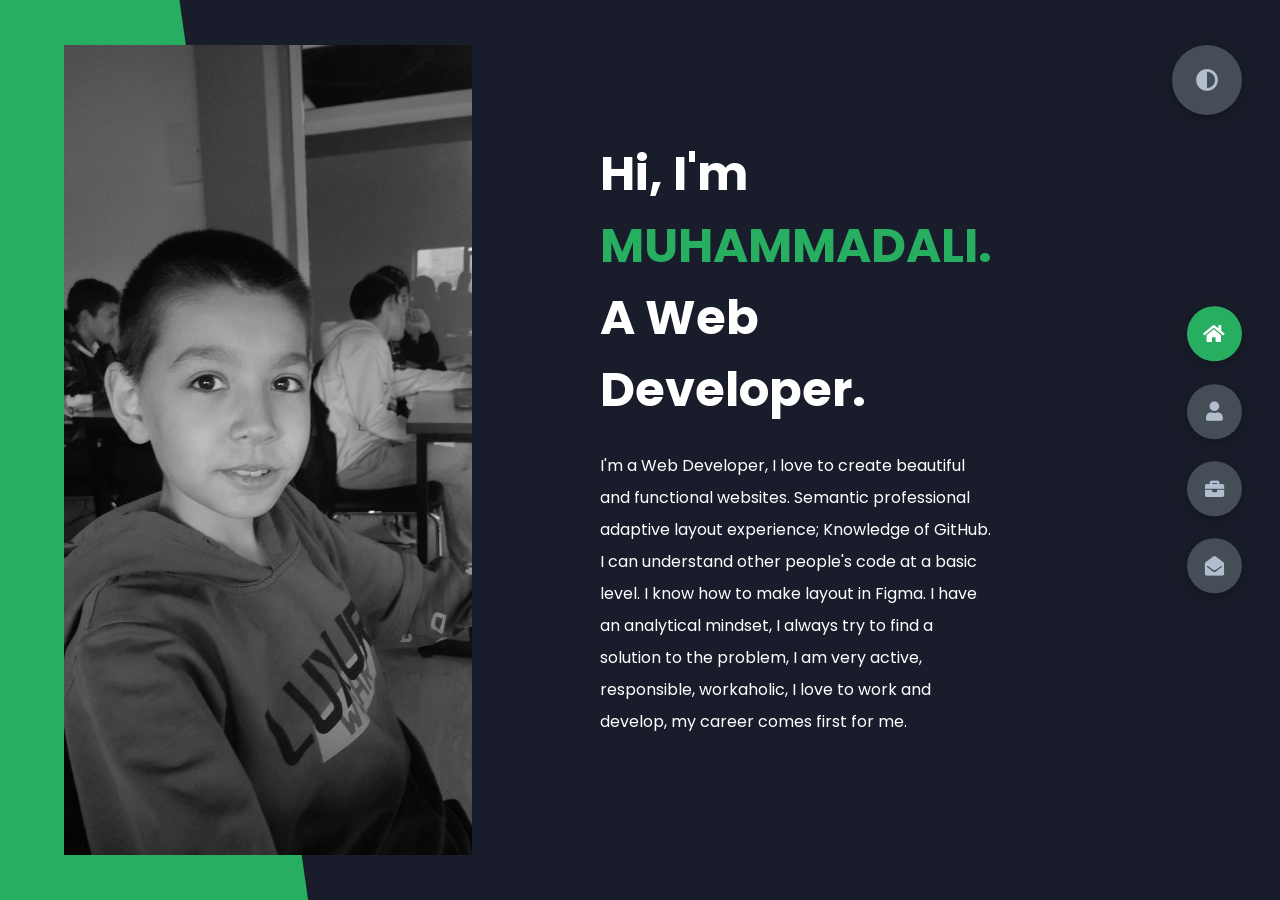
==== commit 1a0e88ad: "fix: fix error" ====
--- a/index.html
+++ b/index.html
@@ -23,7 +23,7 @@
             </div>
             <div class="right-header">
                 <h1 class="name">
-                    Hi, I'm <span>MUHAMMADALI.</span>
+                    Hi, I'm <span>MUHAMMADALI.</span> <br>
                     A Web Developer.
                 </h1>
                 <p>
@@ -46,7 +46,7 @@
             </div>
             <div class="about-stats">
                 <h4 class="stat-title">My Skills</h4>
-                <div class="progress-bars">
+                <d class="progress-bars">
                     <div class="progress-bar">
                         <p class="prog-title">html5</p>
                         <div class="progress-con">
@@ -83,644 +83,615 @@
                             </div>
                         </div>
                     </div>
-                    <div class="progress-bar">
-                        <p class="prog-title">Bootstrap</p>
-                        <div class="progress-con">
-                            <p class="prog-text">87%</p>
-                            <div class="progress">
-                                <span class="node"></span>
-                            </div>
-                        </div>
-                    </div>
-                    <div class="progress-bar">
-                        <p class="prog-title">JavaScript</p>
-                        <div class="progress-con">
-                            <p class="prog-text">70%</p>
-                            <div class="progress">
-                                <span class="python"></span>
-                            </div>
-                        </div>
-                    </div>
-                </div>
-            </div>            
-        </section>
-
+                </div>
+            </section>
+            
+            
+            <section class="container" id="portfolio">
+                <div class="main-title">
+                    <h2>My <span>Portfolio</span><span class="bg-text">My Work</span></h2>
+                </div>
+                <p class="port-text">
+                    Here is some of my work that I've done in various programming languages.
+                </p>
+                <div class="portfolios">
+                    <div class="portfolio-item">
+                        <div class="image">
+                            <img src="./img/Screenshot_1.png" alt="">
+                        </div>
+                        <div class="hover-items">
+                            <h3>Project Source</h3>
+                            <div class="icons">
+                                <a href="https://github.com/Muhammadali522/1-lesson" class="icon" target="_blank">
+                                    <i class="fab fa-github"></i>
+                                </a>
+                                <a href="https://muhammadali522.github.io/1-lesson/" class="icon" target="_blank">
+                                    <i class="fab fa-chrome"></i>
+                                </a>
+                            </div>
+                        </div>
+                    </div>
+                    <div class="portfolio-item">
+                        <div class="image">
+                            <img src="./img/Screenshot_2.png" alt="">
+                        </div>
+                        <div class="hover-items">
+                            <h3>Project Source</h3>
+                            <div class="icons">
+                                <a href="https://github.com/Muhammadali522/2-lesson" class="icon" target="_blank">
+                                    <i class="fab fa-github"></i>
+                                </a>
+                                <a href="https://muhammadali522.github.io/2-lesson/" class="icon" target="_blank">
+                                    <i class="fab fa-chrome"></i>
+                                </a>
+                            </div>
+                        </div>
+                    </div>
+                    <div class="portfolio-item">
+                        <div class="image">
+                            <img src="./img/Screenshot_3.png" alt="">
+                        </div>
+                        <div class="hover-items">
+                            <h3>Project Source</h3>
+                            <div class="icons">
+                                <a href="https://github.com/Muhammadali522/4-lesson" class="icon" target="_blank">
+                                    <i class="fab fa-github"></i>
+                                </a>
+                                <a href="https://muhammadali522.github.io/4-lesson/" class="icon" target="_blank">
+                                    <i class="fab fa-chrome"></i>
+                                </a>
+                            </div>
+                        </div>
+                    </div>
+                    <div class="portfolio-item">
+                        <div class="image">
+                            <img src="./img/Screenshot_4.png" alt="">
+                        </div>
+                        <div class="hover-items">
+                            <h3>Project Source</h3>
+                            <div class="icons">
+                                <a href="https://github.com/Muhammadali522/6-lesson" class="icon" target="_blank">
+                                    <i class="fab fa-github"></i>
+                                </a>
+                                <a href="https://muhammadali522.github.io/6-lesson/" class="icon" target="_blank">
+                                    <i class="fab fa-chrome"></i>
+                                </a>
+                            </div>
+                        </div>
+                    </div>
+                    <div class="portfolio-item">
+                        <div class="image">
+                            <img src="./img/Screenshot_5.png" alt="">
+                        </div>
+                        <div class="hover-items">
+                            <h3>Project Source</h3>
+                            <div class="icons">
+                                <a href="https://github.com/Muhammadali522/7-lesson" class="icon" target="_blank">
+                                    <i class="fab fa-github"></i>
+                                </a>
+                                <a href="https://muhammadali522.github.io/7-lesson/" class="icon" target="_blank">
+                                    <i class="fab fa-chrome"></i>
+                                </a>
+                            </div>
+                        </div>
+                    </div>
+                    <div class="portfolio-item">
+                        <div class="image">
+                            <img src="./img/Screenshot_6.png" alt="">
+                        </div>
+                        <div class="hover-items">
+                            <h3>Project Source</h3>
+                            <div class="icons">
+                                <a href="https://github.com/muhammadali522/8-lesson" class="icon" target="_blank">
+                                    <i class="fab fa-github"></i>
+                                </a>
+                                <a href="https://muhammadali522.github.io/8-lesson/" class="icon" target="_blank">
+                                    <i class="fab fa-chrome"></i>
+                                </a>
+                            </div>
+                        </div>
+                    </div>
+                    <div class="portfolio-item">
+                        <div class="image">
+                            <img src="./img/Screenshot_7.png" alt="">
+                        </div>
+                        <div class="hover-items">
+                            <h3>Project Source</h3>
+                            <div class="icons">
+                                <a href="https://github.com/muhammadali522/9-lesson" class="icon" target="_blank">
+                                    <i class="fab fa-github"></i>
+                                </a>
+                                <a href="https://muhammadali522.github.io/9-lesson/" class="icon" target="_blank">
+                                    <i class="fab fa-chrome"></i>
+                                </a>
+                            </div>
+                        </div>
+                    </div>
+                    <div class="portfolio-item">
+                        <div class="image">
+                            <img src="./img/Screenshot_8.png" alt="">
+                        </div>
+                        <div class="hover-items">
+                            <h3>Project Source</h3>
+                            <div class="icons">
+                                <a href="https://github.com/muhammadali522/11-lesson" class="icon" target="_blank">
+                                    <i class="fab fa-github"></i>
+                                </a>
+                                <a href="https://muhammadali522.github.io/11-lesson/" class="icon" target="_blank">
+                                    <i class="fab fa-chrome"></i>
+                                </a>
+                            </div>
+                        </div>
+                    </div>
+                    <div class="portfolio-item">
+                        <div class="image">
+                            <img src="./img/Screenshot_9.png" alt="">
+                        </div>
+                        <div class="hover-items">
+                            <h3>Project Source</h3>
+                            <div class="icons">
+                                <a href="https://github.com/muhammadali522/2.3--lesson" class="icon" target="_blank">
+                                    <i class="fab fa-github"></i>
+                                </a>
+                                <a href="https://muhammadali522.github.io/2.3--lesson/" class="icon" target="_blank">
+                                    <i class="fab fa-chrome"></i>
+                                </a>
+                            </div>
+                        </div>
+                    </div>
+                    <div class="portfolio-item">
+                        <div class="image">
+                            <img src="img/Screenshot_10.png" alt="">
+                        </div>
+                        <div class="hover-items">
+                            <h3>Project Source</h3>
+                            <div class="icons">
+                                <a href="https://github.com/muhammadali522/2.4-lesson" class="icon" target="_blank">
+                                    <i class="fab fa-github"></i>
+                                </a>
+                                <a href="https://muhammadali522.github.io/2.4-lesson/" class="icon" target="_blank">
+                                    <i class="fab fa-chrome"></i>
+                                </a>
+                            </div>
+                        </div>
+                    </div>
+                    
+                    <div class="portfolio-item">
+                        <div class="image">
+                            <img src="./img/Screenshot_11.png" alt="">
+                        </div>
+                        <div class="hover-items">
+                            <h3>Project Source</h3>
+                            <div class="icons">
+                                <a href="https://github.com/muhammadali522/2.7-lesson" class="icon" target="_blank">
+                                    <i class="fab fa-github"></i>
+                                </a>
+                                <a href="https://muhammadali522.github.io/2.7-lesson/" class="icon" target="_blank">
+                                    <i class="fab fa-chrome"></i>
+                                </a>
+                            </div>
+                        </div>
+                    </div>
+                    
+                    <div class="portfolio-item">
+                        <div class="image">
+                            <img src="./img/Screenshot_12.png" alt="">
+                        </div>
+                        <div class="hover-items">
+                            <h3>Project Source</h3>
+                            <div class="icons">
+                                <a href="https://github.com/muhammadali522/2.9-lesson" class="icon" target="_blank">
+                                    <i class="fab fa-github"></i>
+                                </a>
+                                <a href="https://muhammadali522.github.io/2.9-lesson/" class="icon" target="_blank">
+                                    <i class="fab fa-chrome"></i>
+                                </a>
+                            </div>
+                        </div>
+                    </div>
+                    
+                    <div class="portfolio-item">
+                        <div class="image">
+                            <img src="./img/Screenshot_13.png" alt="">
+                        </div>
+                        <div class="hover-items">
+                            <h3>Project Source</h3>
+                            <div class="icons">
+                                <a href="https://github.com/muhammadali522/2.11-lesson" class="icon" target="_blank">
+                                    <i class="fab fa-github"></i>
+                                </a>
+                                <a href="https://muhammadali522.github.io/2.11-lesson/" class="icon" target="_blank">
+                                    <i class="fab fa-chrome"></i>
+                                </a>
+                            </div>
+                        </div>
+                    </div>
+                    
+                    <div class="portfolio-item">
+                        <div class="image">
+                            <img src="./img/Screenshot_14.png" alt="">
+                        </div>
+                        <div class="hover-items">
+                            <h3>Project Source</h3>
+                            <div class="icons">
+                                <a href="https://github.com/BotirovAli15/1-vazifa" class="icon" target="_blank">
+                                    <i class="fab fa-github"></i>
+                                </a>
+                                <a href="https://botirovali15.github.io/1-vazifa/" class="icon" target="_blank">
+                                    <i class="fab fa-chrome"></i>
+                                </a>
+                            </div>
+                        </div>
+                    </div> 
+                    
+                    <div class="portfolio-item">
+                        <div class="image">
+                            <img src="./img/Screenshot_15.png" alt="">
+                        </div>
+                        <div class="hover-items">
+                            <h3>Project Source</h3>
+                            <div class="icons">
+                                <a href="https://github.com/BotirovAli15/2-vazifa" class="icon" target="_blank">
+                                    <i class="fab fa-github"></i>
+                                </a>
+                                <a href="https://botirovali15.github.io/2-vazifa/" class="icon" target="_blank">
+                                    <i class="fab fa-chrome"></i>
+                                </a>
+                            </div>
+                        </div>
+                    </div> 
+                    
+                    <div class="portfolio-item">
+                        <div class="image">
+                            <img src="./img/Screenshot_16.png" alt="">
+                        </div>
+                        <div class="hover-items">
+                            <h3>Project Source</h3>
+                            <div class="icons">
+                                <a href="https://github.com/BotirovAli15/3-vazifa" class="icon" target="_blank">
+                                    <i class="fab fa-github"></i>
+                                </a>
+                                <a href="https://botirovali15.github.io/3-vazifa/" class="icon" target="_blank">
+                                    <i class="fab fa-chrome"></i>
+                                </a>
+                            </div>
+                        </div>
+                    </div> 
+                    
+                    <div class="portfolio-item">
+                        <div class="image">
+                            <img src="./img/Screenshot_17.png" alt="">
+                        </div>
+                        <div class="hover-items">
+                            <h3>Project Source</h3>
+                            <div class="icons">
+                                <a href="https://github.com/BotirovAli15/4-vazifa" class="icon" target="_blank">
+                                    <i class="fab fa-github"></i>
+                                </a>
+                                <a href="https://botirovali15.github.io/4-vazifa/" class="icon" target="_blank">
+                                    <i class="fab fa-chrome"></i>
+                                </a>
+                            </div>
+                        </div>
+                    </div> 
+                    
+                    <div class="portfolio-item">
+                        <div class="image">
+                            <img src="./img/Screenshot_18.png" alt="">
+                        </div>
+                        <div class="hover-items">
+                            <h3>Project Source</h3>
+                            <div class="icons">
+                                <a href="https://github.com/BotirovAli15/5-vazifa" class="icon" target="_blank">
+                                    <i class="fab fa-github"></i>
+                                </a>
+                                <a href="https://botirovali15.github.io/5-vazifa/" class="icon" target="_blank">
+                                    <i class="fab fa-chrome"></i>
+                                </a>
+                            </div>
+                        </div>
+                    </div> 
+                    
+                    <div class="portfolio-item">
+                        <div class="image">
+                            <img src="./img/Screenshot_19.png" alt="">
+                        </div>
+                        <div class="hover-items">
+                            <h3>Project Source</h3>
+                            <div class="icons">
+                                <a href="https://github.com/BotirovAli15/6-vazifa" class="icon" target="_blank">
+                                    <i class="fab fa-github"></i>
+                                </a>
+                                <a href="https://botirovali15.github.io/6-vazifa/" class="icon" target="_blank">
+                                    <i class="fab fa-chrome"></i>
+                                </a>
+                            </div>
+                        </div>
+                    </div> 
+                    
+                    <div class="portfolio-item">
+                        <div class="image">
+                            <img src="./img/Screenshot_20.png" alt="">
+                        </div>
+                        <div class="hover-items">
+                            <h3>Project Source</h3>
+                            <div class="icons">
+                                <a href="https://github.com/BotirovAli15/7-vazifa" class="icon" target="_blank">
+                                    <i class="fab fa-github"></i>
+                                </a>
+                                <a href="https://botirovali15.github.io/7-vazifa/" class="icon" target="_blank">
+                                    <i class="fab fa-chrome"></i>
+                                </a>
+                            </div>
+                        </div>
+                    </div> 
+                    
+                    <div class="portfolio-item">
+                        <div class="image">
+                            <img src="./img/Screenshot_21.png" alt="">
+                        </div>
+                        <div class="hover-items">
+                            <h3>Project Source</h3>
+                            <div class="icons">
+                                <a href="https://github.com/BotirovAli15/8-vazifa" class="icon" target="_blank">
+                                    <i class="fab fa-github"></i>
+                                </a>
+                                <a href="https://botirovali15.github.io/8-vazifa/" class="icon" target="_blank">
+                                    <i class="fab fa-chrome"></i>
+                                </a>
+                            </div>
+                        </div>
+                    </div> 
+                    
+                    <div class="portfolio-item">
+                        <div class="image">
+                            <img src="./img/Screenshot_22.png" alt="">
+                        </div>
+                        <div class="hover-items">
+                            <h3>Project Source</h3>
+                            <div class="icons">
+                                <a href="https://github.com/BotirovAli15/9-vazifa" class="icon" target="_blank">
+                                    <i class="fab fa-github"></i>
+                                </a>
+                                <a href="https://botirovali15.github.io/9-vazifa/" class="icon" target="_blank">
+                                    <i class="fab fa-chrome"></i>
+                                </a>
+                            </div>
+                        </div>
+                    </div> 
+                    
+                    <div class="portfolio-item">
+                        <div class="image">
+                            <img src="./img/Screenshot_23.png" alt="">
+                        </div>
+                        <div class="hover-items">
+                            <h3>Project Source</h3>
+                            <div class="icons">
+                                <a href="https://github.com/BotirovAli15/10-vazifa" class="icon" target="_blank">
+                                    <i class="fab fa-github"></i>
+                                </a>
+                                <a href="https://botirovali15.github.io/10-vazifa/" class="icon" target="_blank">
+                                    <i class="fab fa-chrome"></i>
+                                </a>
+                            </div>
+                        </div>
+                    </div> 
+                    
+                    <div class="portfolio-item">
+                        <div class="image">
+                            <img src="./img/Screenshot_24.png" alt="">
+                        </div>
+                        <div class="hover-items">
+                            <h3>Project Source</h3>
+                            <div class="icons">
+                                <a href="https://github.com/BotirovAli15/11-vazifa" class="icon" target="_blank">
+                                    <i class="fab fa-github"></i>
+                                </a>
+                                <a href="https://botirovali15.github.io/11-vazifa/" class="icon" target="_blank">
+                                    <i class="fab fa-chrome"></i>
+                                </a>
+                            </div>
+                        </div>
+                    </div> 
+                    
+                    <div class="portfolio-item">
+                        <div class="image">
+                            <img src="./img/Screenshot_25.png" alt="">
+                        </div>
+                        <div class="hover-items">
+                            <h3>Project Source</h3>
+                            <div class="icons">
+                                <a href="https://github.com/BotirovAli15/12-vazifa" class="icon" target="_blank">
+                                    <i class="fab fa-github"></i>
+                                </a>
+                                <a href="https://botirovali15.github.io/12-vazifa/" class="icon" target="_blank">
+                                    <i class="fab fa-chrome"></i>
+                                </a>
+                            </div>
+                        </div>
+                    </div> 
+                    
+                    <div class="portfolio-item">
+                        <div class="image">
+                            <img src="./img/Screenshot_26.png" alt="">
+                        </div>
+                        <div class="hover-items">
+                            <h3>Project Source</h3>
+                            <div class="icons">
+                                <a href="https://github.com/BotirovAli15/13-vazifa" class="icon" target="_blank">
+                                    <i class="fab fa-github"></i>
+                                </a>
+                                <a href="https://botirovali15.github.io/13-vazifa/" class="icon" target="_blank">
+                                    <i class="fab fa-chrome"></i>
+                                </a>
+                            </div>
+                        </div>
+                    </div> 
+                    
+                    <div class="portfolio-item">
+                        <div class="image">
+                            <img src="./img/Screenshot_27.png" alt="">
+                        </div>
+                        <div class="hover-items">
+                            <h3>Project Source</h3>
+                            <div class="icons">
+                                <a href="https://github.com/BotirovAli15/14-vazifa" class="icon" target="_blank">
+                                    <i class="fab fa-github"></i>
+                                </a>
+                                <a href="https://botirovali15.github.io/14-vazifa/" class="icon" target="_blank">
+                                    <i class="fab fa-chrome"></i>
+                                </a>
+                            </div>
+                        </div>
+                    </div> 
+                    
+                    <div class="portfolio-item">
+                        <div class="image">
+                            <img src="./img/Screenshot_28.png" alt="">
+                        </div>
+                        <div class="hover-items">
+                            <h3>Project Source</h3>
+                            <div class="icons">
+                                <a href="https://github.com/Muhammadali522/my-portfolio" class="icon" target="_blank">
+                                    <i class="fab fa-github"></i>
+                                </a>
+                                <a href="https://Muhammadali522.github.io/my-portfolio/" class="icon" target="_blank">
+                                    <i class="fab fa-chrome"></i>
+                                </a>
+                            </div>
+                        </div>
+                    </div> 
+                    
+                    <!-- <div class="portfolio-item">
+                        <div class="image">
+                            <img src="./img/Screenshot_14.png" alt="">
+                        </div>
+                        <div class="hover-items">
+                            <h3>Project Source</h3>
+                            <div class="icons">
+                                <a href="https://github.com/BotirovAli15/1-vazifa" class="icon" target="_blank">
+                                    <i class="fab fa-github"></i>
+                                </a>
+                                <a href="https://botirovali15.github.io/1-vazifa/" class="icon" target="_blank">
+                                    <i class="fab fa-chrome"></i>
+                                </a>
+                            </div>
+                        </div>
+                    </div> -->
+                    
+                </div>
+            </section>
+            
+            <section class="container contact" id="contact">
+                <div class="contact-container">
+                    <div class="main-title margin-conttact">
+                        <h2>Contact <span>Me</span><span class="bg-text"></span></h2>
+                    </div>
+                    <div class="contact-content-con">
+                        <div class="left-contact">
+                            <h4>Contact me here</h4>
+                            <div class="contact-info">
+                                <div class="contact-item">
+                                    <div class="icon">
+                                        <i class="fas fa-map-marker-alt"></i>
+                                        <span>Location</span>
+                                    </div>
+                                    <a class="infor-hovers" href="https://maps.app.goo.gl/4VWkxbUds1mUVaJv6" target="_blank">
+                                        : Tashkent , Uzbekistan
+                                    </a>
+                                </div>
+                                <div class="contact-item">
+                                    <div class="icon">
+                                        <i class="fas fa-envelope"></i>
+                                        <span>Email</span>
+                                    </div>
+                                    <p>
+                                        <a class="infor-hovers" href="mailto:muhammadaliakmal522@gmail.com" target="_blank">: muhammadaliakmal522</a>
+                                    </p>
+                                </div>
+                                <div class="contact-item">
+                                    <div class="icon">
+                                        <i class="fas fa-user-graduate"></i>
+                                        <span>Education</span>
+                                    </div>
+                                    <p>
+                                        <a  class="infor-hovers" href="https://marsit.uz/" target="_blank">: Mars IT School </a>
+                                    </p>
+                                </div>
+                                <div class="contact-item">
+                                    <div class="icon">
+                                        <i class="fas fa-user-graduate"></i>
+                                        <span>Mobile Number</span>
+                                    </div>
+                                    <p>
+                                        <a  class="infor-hovers" href="tel:+998950057404" target="_blank">: +998 95 005-74-04</a>
+                                    </p>
+                                </div>
+                                <div class="contact-item">
+                                    <div class="icon">
+                                        <i class="fas fa-globe-africa"></i>
+                                        <span>Languages</span>
+                                    </div>
+                                    <p>
+                                        <span>: Uzbek , English, Russian</span>
+                                    </p>
+                                </div>
+                            </div>
+                            <div class="contact-icons">
+                                <div class="contact-icon">
+                                    <a href="https://t.me/BotirovAli15" target="blank">
+                                        <i class="fab fa-telegram"></i>
+                                    </a>
+                                    <a href="https://github.com/Muhammadali522" target="blank">
+                                        <i class="fab fa-github"></i>
+                                    </a>
+                                    <a href="https://github.com/BotirovAli15" target="blank">
+                                        <i class="fab fa-github"></i>
+                                    </a>
+                                </div>
+                            </div>
+                        </div>
+                        <div class="right-contact">
+                            <form action="#" class="contact-form">
+                                <div class="input-control i-c-2">
+                                    <input type="text" name="name" required placeholder="YOUR NAME">
+                                    <input type="email" name="email" required placeholder="YOUR EMAIL">
+                                </div>
+                                <div class="input-control">
+                                    <input type="text" name="subject" required placeholder="ENTER SUBJECT">
+                                </div>
+                                <div class="input-control">
+                                    <textarea name="message" id="message" cols="15" rows="8" required placeholder="Message Here..."></textarea>
+                                </div>
+                                <button class="newBtn" type="submit">Submit</button>
+                            </form>
+                        </div>
+                    </div>
+                </div>
+            </section>
+        </main>
         
-        <section class="container" id="portfolio">
-            <div class="main-title">
-                <h2>My <span>Portfolio</span><span class="bg-text">My Work</span></h2>
+        
+        <footer>
+            <div class="controls">
+                <div class="control active-btn" data-id="home" >
+                    <i class="fas fa-home"></i>
+                </div>
+                <div class="control" data-id="about">
+                    <i class="fas fa-user"></i>
+                </div>
+                <div class="control" data-id="portfolio">
+                    <i class="fas fa-briefcase"></i>
+                </div>
+                <div class="control" data-id="contact">
+                    <i class="fas fa-envelope-open"></i>
+                </div>
             </div>
-            <p class="port-text">
-                Here is some of my work that I've done in various programming languages.
-            </p>
-            <div class="portfolios">
-                <div class="portfolio-item">
-                    <div class="image">
-                        <img src="./img/Screenshot_1.png" alt="">
-                    </div>
-                    <div class="hover-items">
-                        <h3>Project Source</h3>
-                        <div class="icons">
-                            <a href="https://github.com/Muhammadali522/1-lesson" class="icon" target="_blank">
-                                <i class="fab fa-github"></i>
-                            </a>
-                            <a href="https://muhammadali522.github.io/1-lesson/" class="icon" target="_blank">
-                                <i class="fab fa-chrome"></i>
-                            </a>
-                        </div>
-                    </div>
-                </div>
-                <div class="portfolio-item">
-                    <div class="image">
-                        <img src="./img/Screenshot_2.png" alt="">
-                    </div>
-                    <div class="hover-items">
-                        <h3>Project Source</h3>
-                        <div class="icons">
-                            <a href="https://github.com/Muhammadali522/2-lesson" class="icon" target="_blank">
-                                <i class="fab fa-github"></i>
-                            </a>
-                            <a href="https://muhammadali522.github.io/2-lesson/" class="icon" target="_blank">
-                                <i class="fab fa-chrome"></i>
-                            </a>
-                        </div>
-                    </div>
-                </div>
-                <div class="portfolio-item">
-                    <div class="image">
-                        <img src="./img/Screenshot_3.png" alt="">
-                    </div>
-                    <div class="hover-items">
-                        <h3>Project Source</h3>
-                        <div class="icons">
-                            <a href="https://github.com/Muhammadali522/4-lesson" class="icon" target="_blank">
-                                <i class="fab fa-github"></i>
-                            </a>
-                            <a href="https://muhammadali522.github.io/4-lesson/" class="icon" target="_blank">
-                                <i class="fab fa-chrome"></i>
-                            </a>
-                        </div>
-                    </div>
-                </div>
-                <div class="portfolio-item">
-                    <div class="image">
-                        <img src="./img/Screenshot_4.png" alt="">
-                    </div>
-                    <div class="hover-items">
-                        <h3>Project Source</h3>
-                        <div class="icons">
-                            <a href="https://github.com/Muhammadali522/6-lesson" class="icon" target="_blank">
-                                <i class="fab fa-github"></i>
-                            </a>
-                            <a href="https://muhammadali522.github.io/6-lesson/" class="icon" target="_blank">
-                                <i class="fab fa-chrome"></i>
-                            </a>
-                        </div>
-                    </div>
-                </div>
-                <div class="portfolio-item">
-                    <div class="image">
-                        <img src="./img/Screenshot_5.png" alt="">
-                    </div>
-                    <div class="hover-items">
-                        <h3>Project Source</h3>
-                        <div class="icons">
-                            <a href="https://github.com/Muhammadali522/7-lesson" class="icon" target="_blank">
-                                <i class="fab fa-github"></i>
-                            </a>
-                            <a href="https://muhammadali522.github.io/7-lesson/" class="icon" target="_blank">
-                                <i class="fab fa-chrome"></i>
-                            </a>
-                        </div>
-                    </div>
-                </div>
-                <div class="portfolio-item">
-                    <div class="image">
-                        <img src="./img/Screenshot_6.png" alt="">
-                    </div>
-                    <div class="hover-items">
-                        <h3>Project Source</h3>
-                        <div class="icons">
-                            <a href="https://github.com/muhammadali522/8-lesson" class="icon" target="_blank">
-                                <i class="fab fa-github"></i>
-                            </a>
-                            <a href="https://muhammadali522.github.io/8-lesson/" class="icon" target="_blank">
-                                <i class="fab fa-chrome"></i>
-                            </a>
-                        </div>
-                    </div>
-                </div>
-                <div class="portfolio-item">
-                    <div class="image">
-                        <img src="./img/Screenshot_7.png" alt="">
-                    </div>
-                    <div class="hover-items">
-                        <h3>Project Source</h3>
-                        <div class="icons">
-                            <a href="https://github.com/muhammadali522/9-lesson" class="icon" target="_blank">
-                                <i class="fab fa-github"></i>
-                            </a>
-                            <a href="https://muhammadali522.github.io/9-lesson/" class="icon" target="_blank">
-                                <i class="fab fa-chrome"></i>
-                            </a>
-                        </div>
-                    </div>
-                </div>
-                <div class="portfolio-item">
-                    <div class="image">
-                        <img src="./img/Screenshot_8.png" alt="">
-                    </div>
-                    <div class="hover-items">
-                        <h3>Project Source</h3>
-                        <div class="icons">
-                            <a href="https://github.com/muhammadali522/11-lesson" class="icon" target="_blank">
-                                <i class="fab fa-github"></i>
-                            </a>
-                            <a href="https://muhammadali522.github.io/11-lesson/" class="icon" target="_blank">
-                                <i class="fab fa-chrome"></i>
-                            </a>
-                        </div>
-                    </div>
-                </div>
-                <div class="portfolio-item">
-                    <div class="image">
-                        <img src="./img/Screenshot_9.png" alt="">
-                    </div>
-                    <div class="hover-items">
-                        <h3>Project Source</h3>
-                        <div class="icons">
-                            <a href="https://github.com/muhammadali522/2.3--lesson" class="icon" target="_blank">
-                                <i class="fab fa-github"></i>
-                            </a>
-                            <a href="https://muhammadali522.github.io/2.3--lesson/" class="icon" target="_blank">
-                                <i class="fab fa-chrome"></i>
-                            </a>
-                        </div>
-                    </div>
-                </div>
-                <div class="portfolio-item">
-                    <div class="image">
-                        <img src="img/Screenshot_10.png" alt="">
-                    </div>
-                    <div class="hover-items">
-                        <h3>Project Source</h3>
-                        <div class="icons">
-                            <a href="https://github.com/muhammadali522/2.4-lesson" class="icon" target="_blank">
-                                <i class="fab fa-github"></i>
-                            </a>
-                            <a href="https://muhammadali522.github.io/2.4-lesson/" class="icon" target="_blank">
-                                <i class="fab fa-chrome"></i>
-                            </a>
-                        </div>
-                    </div>
-                </div>
-                
-                <div class="portfolio-item">
-                    <div class="image">
-                        <img src="./img/Screenshot_11.png" alt="">
-                    </div>
-                    <div class="hover-items">
-                        <h3>Project Source</h3>
-                        <div class="icons">
-                            <a href="https://github.com/muhammadali522/2.7-lesson" class="icon" target="_blank">
-                                <i class="fab fa-github"></i>
-                            </a>
-                            <a href="https://muhammadali522.github.io/2.7-lesson/" class="icon" target="_blank">
-                                <i class="fab fa-chrome"></i>
-                            </a>
-                        </div>
-                    </div>
-                </div>
-                
-                <div class="portfolio-item">
-                    <div class="image">
-                        <img src="./img/Screenshot_12.png" alt="">
-                    </div>
-                    <div class="hover-items">
-                        <h3>Project Source</h3>
-                        <div class="icons">
-                            <a href="https://github.com/muhammadali522/2.9-lesson" class="icon" target="_blank">
-                                <i class="fab fa-github"></i>
-                            </a>
-                            <a href="https://muhammadali522.github.io/2.9-lesson/" class="icon" target="_blank">
-                                <i class="fab fa-chrome"></i>
-                            </a>
-                        </div>
-                    </div>
-                </div>
-                
-                <div class="portfolio-item">
-                    <div class="image">
-                        <img src="./img/Screenshot_13.png" alt="">
-                    </div>
-                    <div class="hover-items">
-                        <h3>Project Source</h3>
-                        <div class="icons">
-                            <a href="https://github.com/muhammadali522/2.11-lesson" class="icon" target="_blank">
-                                <i class="fab fa-github"></i>
-                            </a>
-                            <a href="https://muhammadali522.github.io/2.11-lesson/" class="icon" target="_blank">
-                                <i class="fab fa-chrome"></i>
-                            </a>
-                        </div>
-                    </div>
-                </div>
-                
-                <div class="portfolio-item">
-                    <div class="image">
-                        <img src="./img/Screenshot_14.png" alt="">
-                    </div>
-                    <div class="hover-items">
-                        <h3>Project Source</h3>
-                        <div class="icons">
-                            <a href="https://github.com/BotirovAli15/1-vazifa" class="icon" target="_blank">
-                                <i class="fab fa-github"></i>
-                            </a>
-                            <a href="https://botirovali15.github.io/1-vazifa/" class="icon" target="_blank">
-                                <i class="fab fa-chrome"></i>
-                            </a>
-                        </div>
-                    </div>
-                </div> 
-
-                <div class="portfolio-item">
-                    <div class="image">
-                        <img src="./img/Screenshot_15.png" alt="">
-                    </div>
-                    <div class="hover-items">
-                        <h3>Project Source</h3>
-                        <div class="icons">
-                            <a href="https://github.com/BotirovAli15/2-vazifa" class="icon" target="_blank">
-                                <i class="fab fa-github"></i>
-                            </a>
-                            <a href="https://botirovali15.github.io/2-vazifa/" class="icon" target="_blank">
-                                <i class="fab fa-chrome"></i>
-                            </a>
-                        </div>
-                    </div>
-                </div> 
-
-                <div class="portfolio-item">
-                    <div class="image">
-                        <img src="./img/Screenshot_16.png" alt="">
-                    </div>
-                    <div class="hover-items">
-                        <h3>Project Source</h3>
-                        <div class="icons">
-                            <a href="https://github.com/BotirovAli15/3-vazifa" class="icon" target="_blank">
-                                <i class="fab fa-github"></i>
-                            </a>
-                            <a href="https://botirovali15.github.io/3-vazifa/" class="icon" target="_blank">
-                                <i class="fab fa-chrome"></i>
-                            </a>
-                        </div>
-                    </div>
-                </div> 
-
-                <div class="portfolio-item">
-                    <div class="image">
-                        <img src="./img/Screenshot_17.png" alt="">
-                    </div>
-                    <div class="hover-items">
-                        <h3>Project Source</h3>
-                        <div class="icons">
-                            <a href="https://github.com/BotirovAli15/4-vazifa" class="icon" target="_blank">
-                                <i class="fab fa-github"></i>
-                            </a>
-                            <a href="https://botirovali15.github.io/4-vazifa/" class="icon" target="_blank">
-                                <i class="fab fa-chrome"></i>
-                            </a>
-                        </div>
-                    </div>
-                </div> 
-
-                <div class="portfolio-item">
-                    <div class="image">
-                        <img src="./img/Screenshot_18.png" alt="">
-                    </div>
-                    <div class="hover-items">
-                        <h3>Project Source</h3>
-                        <div class="icons">
-                            <a href="https://github.com/BotirovAli15/5-vazifa" class="icon" target="_blank">
-                                <i class="fab fa-github"></i>
-                            </a>
-                            <a href="https://botirovali15.github.io/5-vazifa/" class="icon" target="_blank">
-                                <i class="fab fa-chrome"></i>
-                            </a>
-                        </div>
-                    </div>
-                </div> 
-
-                <div class="portfolio-item">
-                    <div class="image">
-                        <img src="./img/Screenshot_19.png" alt="">
-                    </div>
-                    <div class="hover-items">
-                        <h3>Project Source</h3>
-                        <div class="icons">
-                            <a href="https://github.com/BotirovAli15/6-vazifa" class="icon" target="_blank">
-                                <i class="fab fa-github"></i>
-                            </a>
-                            <a href="https://botirovali15.github.io/6-vazifa/" class="icon" target="_blank">
-                                <i class="fab fa-chrome"></i>
-                            </a>
-                        </div>
-                    </div>
-                </div> 
-
-                <div class="portfolio-item">
-                    <div class="image">
-                        <img src="./img/Screenshot_20.png" alt="">
-                    </div>
-                    <div class="hover-items">
-                        <h3>Project Source</h3>
-                        <div class="icons">
-                            <a href="https://github.com/BotirovAli15/7-vazifa" class="icon" target="_blank">
-                                <i class="fab fa-github"></i>
-                            </a>
-                            <a href="https://botirovali15.github.io/7-vazifa/" class="icon" target="_blank">
-                                <i class="fab fa-chrome"></i>
-                            </a>
-                        </div>
-                    </div>
-                </div> 
-
-                <div class="portfolio-item">
-                    <div class="image">
-                        <img src="./img/Screenshot_21.png" alt="">
-                    </div>
-                    <div class="hover-items">
-                        <h3>Project Source</h3>
-                        <div class="icons">
-                            <a href="https://github.com/BotirovAli15/8-vazifa" class="icon" target="_blank">
-                                <i class="fab fa-github"></i>
-                            </a>
-                            <a href="https://botirovali15.github.io/8-vazifa/" class="icon" target="_blank">
-                                <i class="fab fa-chrome"></i>
-                            </a>
-                        </div>
-                    </div>
-                </div> 
-
-                <div class="portfolio-item">
-                    <div class="image">
-                        <img src="./img/Screenshot_22.png" alt="">
-                    </div>
-                    <div class="hover-items">
-                        <h3>Project Source</h3>
-                        <div class="icons">
-                            <a href="https://github.com/BotirovAli15/9-vazifa" class="icon" target="_blank">
-                                <i class="fab fa-github"></i>
-                            </a>
-                            <a href="https://botirovali15.github.io/9-vazifa/" class="icon" target="_blank">
-                                <i class="fab fa-chrome"></i>
-                            </a>
-                        </div>
-                    </div>
-                </div> 
-
-                <div class="portfolio-item">
-                    <div class="image">
-                        <img src="./img/Screenshot_23.png" alt="">
-                    </div>
-                    <div class="hover-items">
-                        <h3>Project Source</h3>
-                        <div class="icons">
-                            <a href="https://github.com/BotirovAli15/10-vazifa" class="icon" target="_blank">
-                                <i class="fab fa-github"></i>
-                            </a>
-                            <a href="https://botirovali15.github.io/10-vazifa/" class="icon" target="_blank">
-                                <i class="fab fa-chrome"></i>
-                            </a>
-                        </div>
-                    </div>
-                </div> 
-
-                <div class="portfolio-item">
-                    <div class="image">
-                        <img src="./img/Screenshot_24.png" alt="">
-                    </div>
-                    <div class="hover-items">
-                        <h3>Project Source</h3>
-                        <div class="icons">
-                            <a href="https://github.com/BotirovAli15/11-vazifa" class="icon" target="_blank">
-                                <i class="fab fa-github"></i>
-                            </a>
-                            <a href="https://botirovali15.github.io/11-vazifa/" class="icon" target="_blank">
-                                <i class="fab fa-chrome"></i>
-                            </a>
-                        </div>
-                    </div>
-                </div> 
-
-                <div class="portfolio-item">
-                    <div class="image">
-                        <img src="./img/Screenshot_25.png" alt="">
-                    </div>
-                    <div class="hover-items">
-                        <h3>Project Source</h3>
-                        <div class="icons">
-                            <a href="https://github.com/BotirovAli15/12-vazifa" class="icon" target="_blank">
-                                <i class="fab fa-github"></i>
-                            </a>
-                            <a href="https://botirovali15.github.io/12-vazifa/" class="icon" target="_blank">
-                                <i class="fab fa-chrome"></i>
-                            </a>
-                        </div>
-                    </div>
-                </div> 
-
-                <div class="portfolio-item">
-                    <div class="image">
-                        <img src="./img/Screenshot_26.png" alt="">
-                    </div>
-                    <div class="hover-items">
-                        <h3>Project Source</h3>
-                        <div class="icons">
-                            <a href="https://github.com/BotirovAli15/13-vazifa" class="icon" target="_blank">
-                                <i class="fab fa-github"></i>
-                            </a>
-                            <a href="https://botirovali15.github.io/13-vazifa/" class="icon" target="_blank">
-                                <i class="fab fa-chrome"></i>
-                            </a>
-                        </div>
-                    </div>
-                </div> 
-
-                <div class="portfolio-item">
-                    <div class="image">
-                        <img src="./img/Screenshot_27.png" alt="">
-                    </div>
-                    <div class="hover-items">
-                        <h3>Project Source</h3>
-                        <div class="icons">
-                            <a href="https://github.com/BotirovAli15/14-vazifa" class="icon" target="_blank">
-                                <i class="fab fa-github"></i>
-                            </a>
-                            <a href="https://botirovali15.github.io/14-vazifa/" class="icon" target="_blank">
-                                <i class="fab fa-chrome"></i>
-                            </a>
-                        </div>
-                    </div>
-                </div> 
-
-                <div class="portfolio-item">
-                    <div class="image">
-                        <img src="./img/Screenshot_28.png" alt="">
-                    </div>
-                    <div class="hover-items">
-                        <h3>Project Source</h3>
-                        <div class="icons">
-                            <a href="https://github.com/Muhammadali522/my-portfolio" class="icon" target="_blank">
-                                <i class="fab fa-github"></i>
-                            </a>
-                            <a href="https://Muhammadali522.github.io/my-portfolio/" class="icon" target="_blank">
-                                <i class="fab fa-chrome"></i>
-                            </a>
-                        </div>
-                    </div>
-                </div> 
-                
-                <!-- <div class="portfolio-item">
-                    <div class="image">
-                        <img src="./img/Screenshot_14.png" alt="">
-                    </div>
-                    <div class="hover-items">
-                        <h3>Project Source</h3>
-                        <div class="icons">
-                            <a href="https://github.com/BotirovAli15/1-vazifa" class="icon" target="_blank">
-                                <i class="fab fa-github"></i>
-                            </a>
-                            <a href="https://botirovali15.github.io/1-vazifa/" class="icon" target="_blank">
-                                <i class="fab fa-chrome"></i>
-                            </a>
-                        </div>
-                    </div>
-                </div> -->
-                
+            <div class="theme-btn">
+                <i class="fas fa-adjust"></i>
             </div>
-        </section>
+        </footer>
         
-        <section class="container contact" id="contact">
-            <div class="contact-container">
-                <div class="main-title margin-conttact">
-                    <h2>Contact <span>Me</span><span class="bg-text"></span></h2>
-                </div>
-                <div class="contact-content-con">
-                    <div class="left-contact">
-                        <h4>Contact me here</h4>
-                        <!-- <p>
-                            Lorem ipsum dolor sit amet consectetur adipisicing elit. 
-                            In, laborum numquam? Quam excepturi perspiciatis quas quasi.
-                        </p> -->
-                        <div class="contact-info">
-                            <div class="contact-item">
-                                <div class="icon">
-                                    <i class="fas fa-map-marker-alt"></i>
-                                    <span>Location</span>
-                                </div>
-                                <a class="infor-hovers" href="https://maps.app.goo.gl/4VWkxbUds1mUVaJv6" target="_blank">
-                                    : Tashkent , Uzbekistan
-                                </a>
-                            </div>
-                            <div class="contact-item">
-                                <div class="icon">
-                                    <i class="fas fa-envelope"></i>
-                                    <span>Email</span>
-                                </div>
-                                <p>
-                                    <a class="infor-hovers" href="mailto:muhammadaliakmal522@gmail.com" target="_blank">: muhammadaliakmal522</a>
-                                </p>
-                            </div>
-                            <div class="contact-item">
-                                <div class="icon">
-                                    <i class="fas fa-user-graduate"></i>
-                                    <span>Education</span>
-                                </div>
-                                <p>
-                                    <a  class="infor-hovers" href="https://marsit.uz/" target="_blank">: Mars IT School </a>
-                                </p>
-                            </div>
-                            <div class="contact-item">
-                                <div class="icon">
-                                    <i class="fas fa-user-graduate"></i>
-                                    <span>Mobile Number</span>
-                                </div>
-                                <p>
-                                    <a  class="infor-hovers" href="tel:+998950057404" target="_blank">: +998 95 005-74-04</a>
-                                </p>
-                            </div>
-                            <div class="contact-item">
-                                <div class="icon">
-                                    <i class="fas fa-globe-africa"></i>
-                                    <span>Languages</span>
-                                </div>
-                                <p>
-                                    <span>: Uzbek , English, Russian</span>
-                                </p>
-                            </div>
-                        </div>
-                        <div class="contact-icons">
-                            <div class="contact-icon">
-                                <a href="https://t.me/BotirovAli15" target="blank">
-                                    <i class="fab fa-telegram"></i>
-                                </a>
-                                <a href="https://github.com/Muhammadali522" target="blank">
-                                    <i class="fab fa-github"></i>
-                                </a>
-                                <a href="https://github.com/BotirovAli15" target="blank">
-                                    <i class="fab fa-github"></i>
-                                </a>
-                            </div>
-                        </div>
-                    </div>
-                    <div class="right-contact">
-                        <form action="" class="contact-form">
-                            <div class="input-control i-c-2">
-                                <input type="text" required placeholder="YOUR NAME">
-                                <input type="email" required placeholder="YOUR EMAIL">
-                            </div>
-                            <div class="input-control">
-                                <input type="text" required placeholder="ENTER SUBJECT">
-                            </div>
-                            <div class="input-control">
-                                <textarea name="" id="" cols="15" rows="8" placeholder="Message Here..."></textarea>
-                            </div>
-                            <!-- <div class="submit-btn">
-                                <a href="./pdf/Sunnatbek Yusupov CV.docx" class="main-btn">
-                                    <span class="btn-text">Download CV</span>
-                                    <span class="btn-icon"><i class="fas fa-download"></i></span>
-                                </a>
-                            </div> -->
-                            
-                        </form>
-                    </div>
-                </div>
-            </div>
-        </section>
-    </main>
-    
-    
-    <footer>
-        <div class="controls">
-            <div class="control active-btn" data-id="home" >
-                <i class="fas fa-home"></i>
-            </div>
-            <div class="control" data-id="about">
-                <i class="fas fa-user"></i>
-            </div>
-            <div class="control" data-id="portfolio">
-                <i class="fas fa-briefcase"></i>
-            </div>
-            <div class="control" data-id="contact">
-                <i class="fas fa-envelope-open"></i>
-            </div>
-        </div>
-        <div class="theme-btn">
-            <i class="fas fa-adjust"></i>
-        </div>
-    </footer>
-    
-    <script src="app.js"></script>
-</body>
-</html>+        <script src="app.js"></script>
+    </body>
+    </html>
--- a/styles/styles.css
+++ b/styles/styles.css
@@ -599,7 +599,7 @@
   margin-left: 3rem;
 }
 .contact-content-con .right-contact .input-control {
-  margin: 1.5rem 0;
+  margin: 1rem 0;
 }
 .contact-content-con .right-contact .input-control input, .contact-content-con .right-contact .input-control textarea {
   border-radius: 30px;
@@ -1017,4 +1017,31 @@
   .main-title h2 .bg-text {
     font-size: 4rem;
   }
-}/*# sourceMappingURL=styles.css.map */+}/*# sourceMappingURL=styles.css.map */
+
+.newBtn {
+  background-color: var(--color-grey-5);
+  color: var(--color-white);
+  border: none;
+  padding: 10px;
+  cursor: pointer;
+  width: 530px; 
+  border-radius: 30px;
+}
+
+button:hover {
+  background-color:var(--color-secondary);
+  color:black;
+}
+#status {
+  margin-top: 10px;
+  font-size: 14px;
+}
+
+#status.success {
+  color: green;
+}
+
+#status.error {
+  color: red;
+}
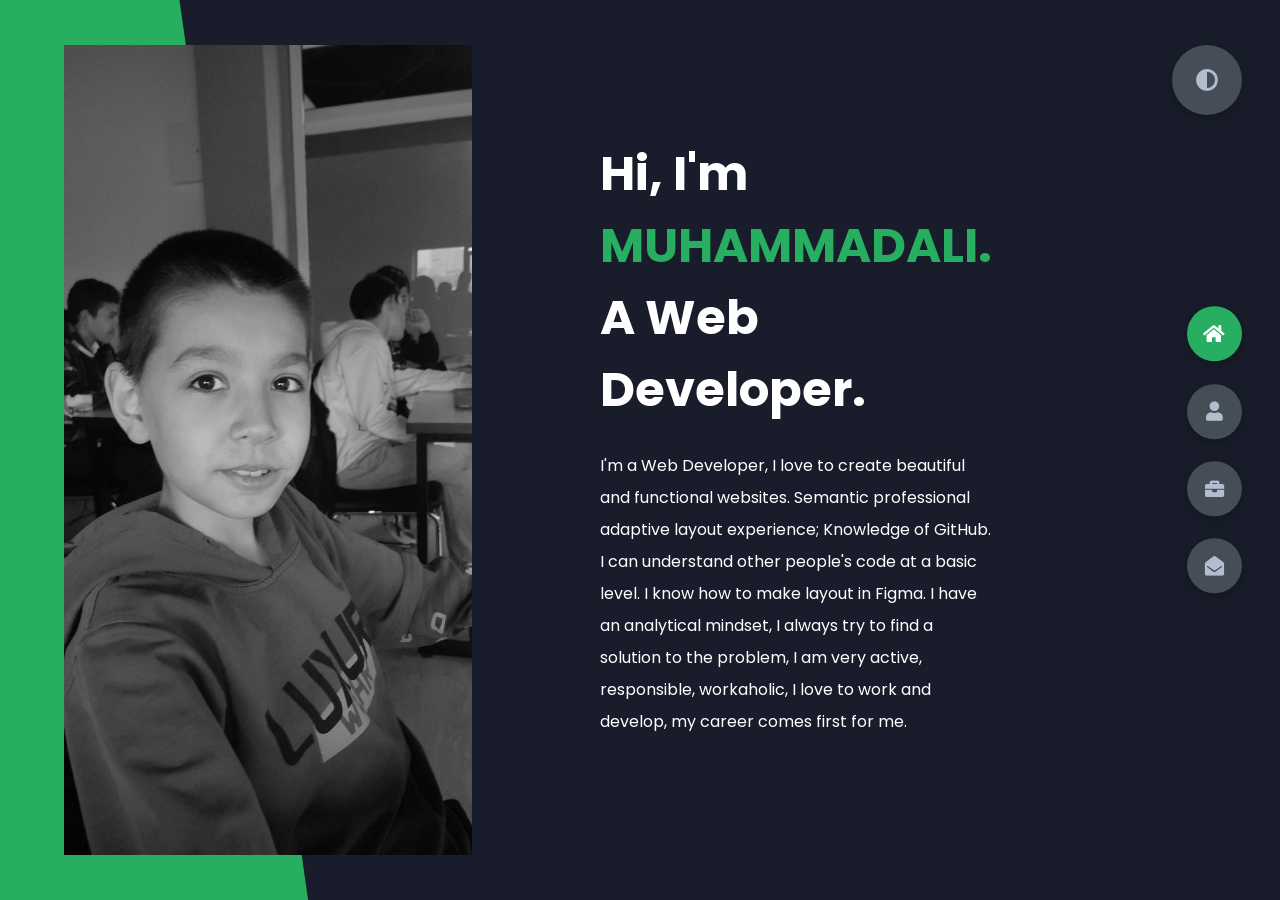
==== commit d3e5e5d5: "Update-1 index.html" ====
--- a/index.html
+++ b/index.html
@@ -13,6 +13,18 @@
     <link rel="shortcut icon" href="[data-uri]" type="image/x-icon">
 </head>
 <body class="main-content">
+    <script async src="https://pagead2.googlesyndication.com/pagead/js/adsbygoogle.js?client=ca-pub-2529237248060874"
+     crossorigin="anonymous"></script>
+<!-- Объявления 1 -->
+<ins class="adsbygoogle"
+     style="display:block"
+     data-ad-client="ca-pub-2529237248060874"
+     data-ad-slot="3615140867"
+     data-ad-format="auto"
+     data-full-width-responsive="true"></ins>
+<script>
+     (adsbygoogle = window.adsbygoogle || []).push({});
+</script>
     <header class="container header active" id="home">
         <div class="header-content">
             <div class="left-header">
@@ -694,4 +706,4 @@
         
         <script src="app.js"></script>
     </body>
-    </html>+    </html>
--- a/styles/styles.css
+++ b/styles/styles.css
@@ -1027,13 +1027,14 @@
   cursor: pointer;
   width: 530px; 
   border-radius: 30px;
+  transition: 0.5s ease-in-out;
 }
 
 button:hover {
   background-color:var(--color-secondary);
   color:black;
 }
-#status {
+/* #status {
   margin-top: 10px;
   font-size: 14px;
 }
@@ -1044,4 +1045,4 @@
 
 #status.error {
   color: red;
-}
+} */
